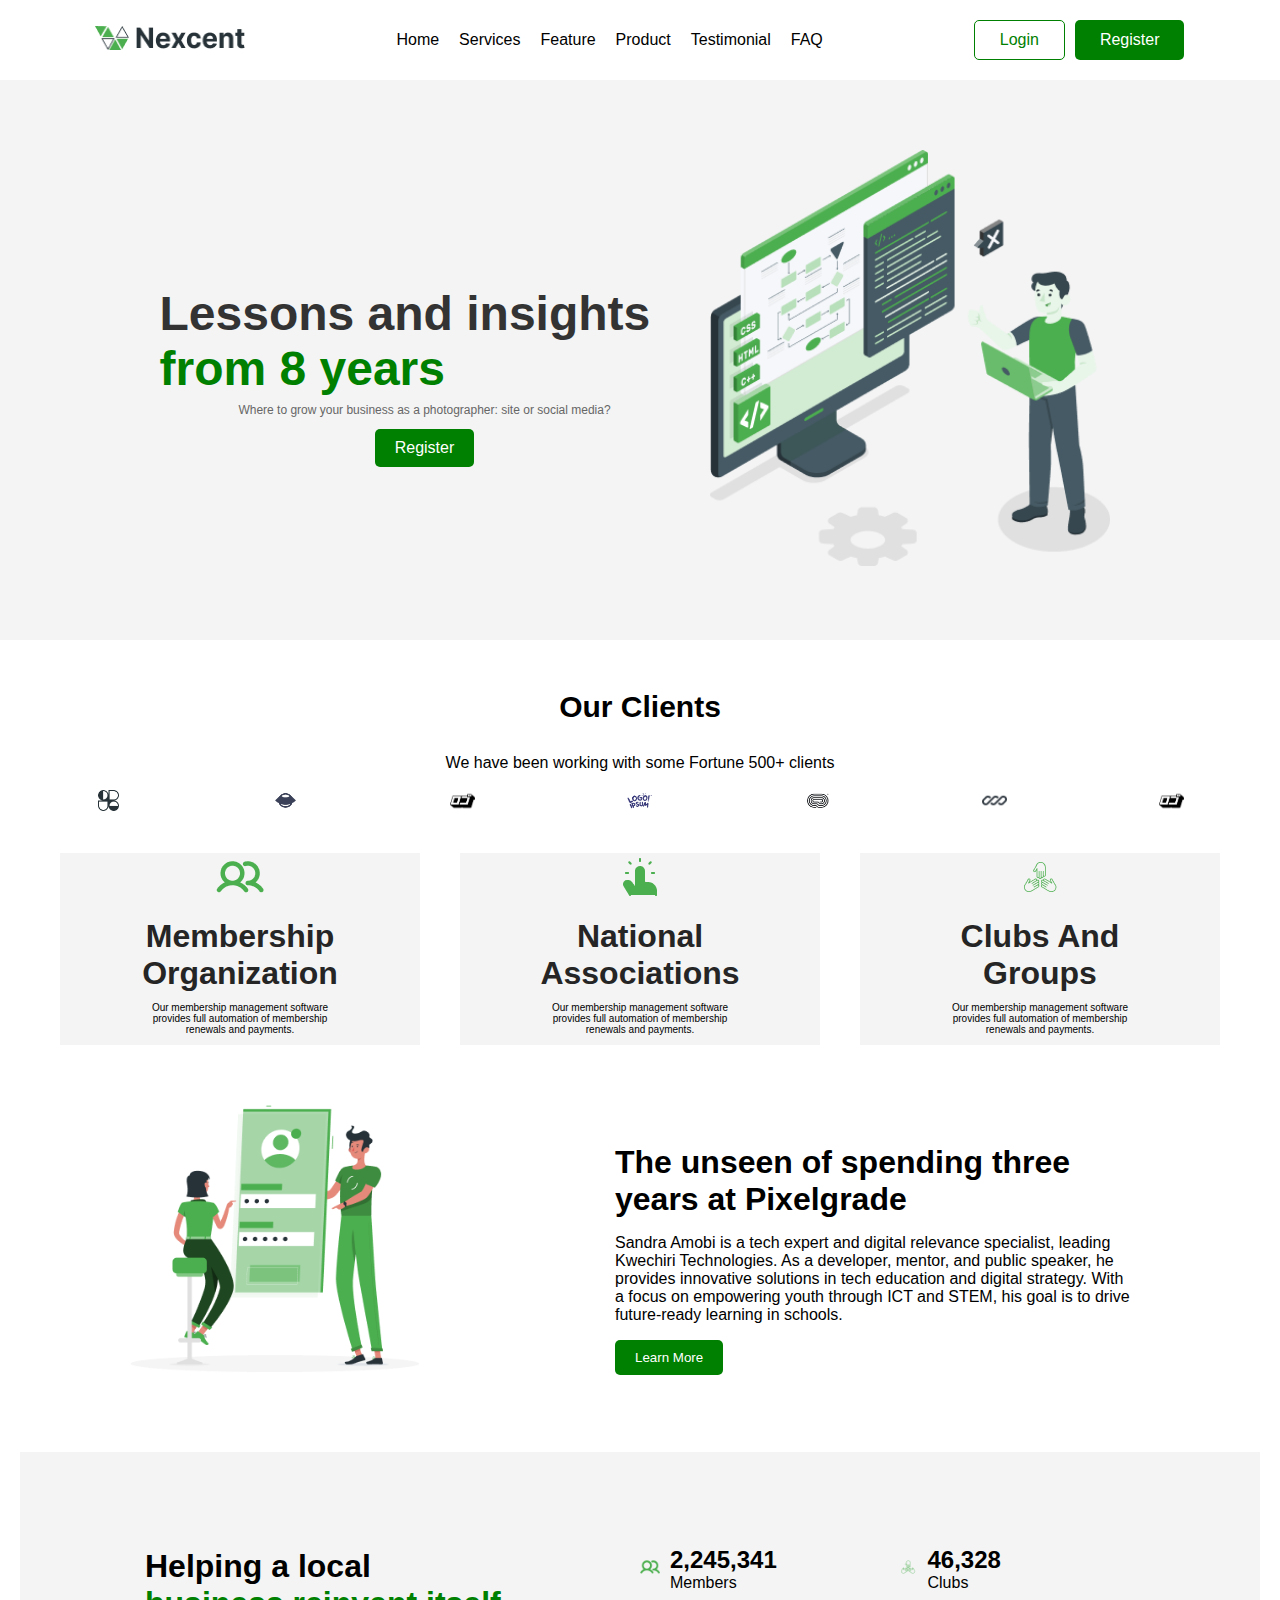
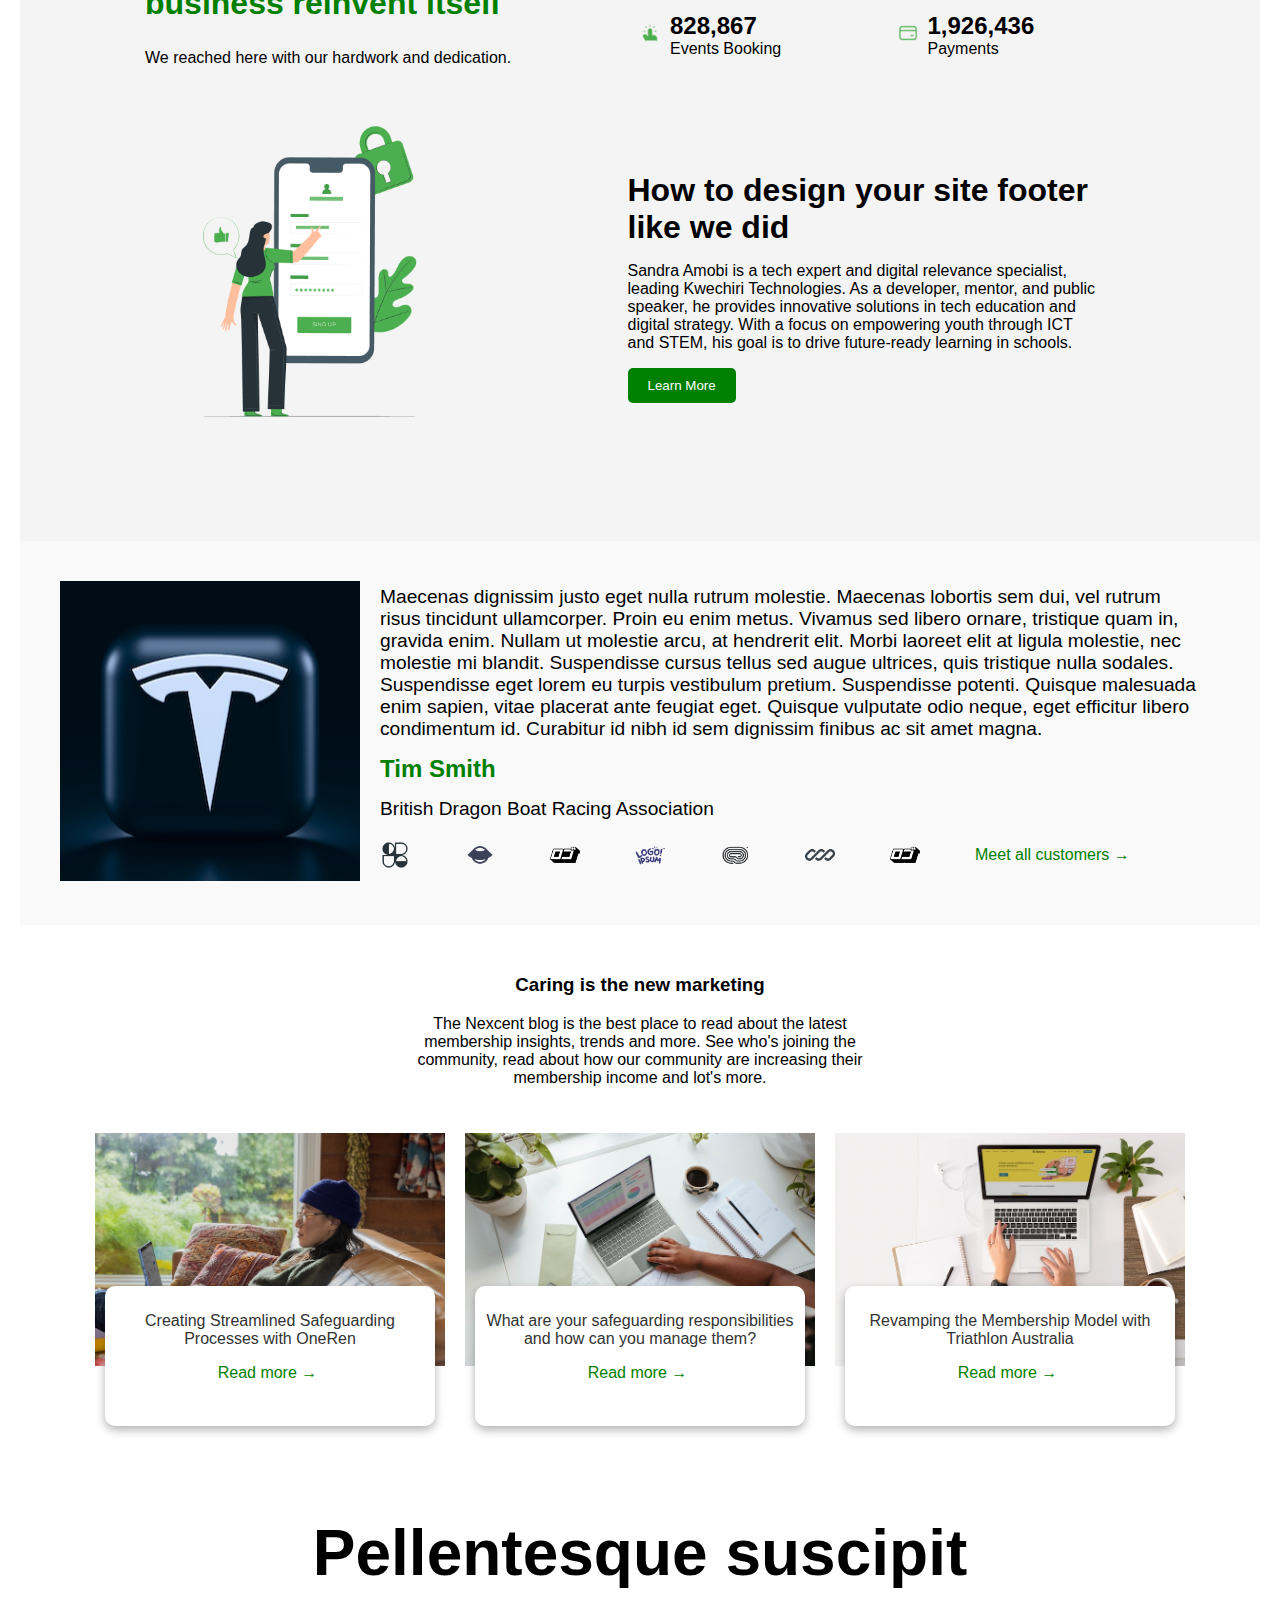
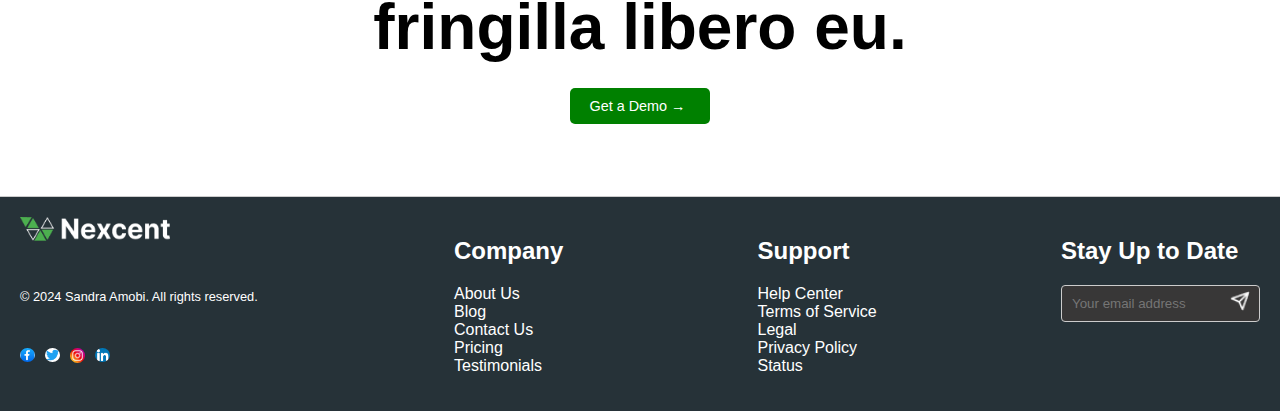
==== index.html @ e703885f "Add files via upload" ====
<!DOCTYPE html>
<html lang="en">
  <head>
    <meta charset="UTF-8" />
    <meta name="viewport" content="width=device-width, initial-scale=1.0" />
    <title>Sandra Amobi Axia Africa Project</title>
    <link rel="stylesheet" href="styles.css" />
  </head>
  <body>
    <!-- Header Section-->
    <header class="header">
      <div class="logo">
        <img src="nexcent-logo.png" alt="" />
      </div>
      <nav class="nav-menu">
        <a href="#home">Home</a>
        <a href="#services">Services</a>
        <a href="#feature">Feature</a>
        <a href="#product">Product</a>
        <a href="#testimonial">Testimonial</a>
        <a href="#faq">FAQ</a>
      </nav>
      <div class="auth-buttons">
        <button class="login">Login</button>
        <button class="register">Register</button>
      </div>
      <div class="hamburger" onclick="toggleMenu()">
        &#9776;
        <!-- This is the hamburger icon -->
      </div>
    </header>

    <!-- Content Section -->
    <section class="content-section">
      <div class="text-content">
        <h1>Lessons and insights <span class="hero">from 8 years</span></h1>
        <p>
          Where to grow your business as a photographer: site or social media?
        </p>
        <button class="register">Register</button>
      </div>

      <div class="image-content">
        <img src="Illustrationhero.png" alt="" />
      </div>
    </section>

    <section class="content-section1">
      <div class="clients">
        <h3>Our Clients</h3>
        <p>We have been working with some Fortune 500+ clients</p>
      </div>
      <div class="clients-logo">
        <img src="Logo-1.png" alt="Icon 1" />
        <img src="Logo-2.png" alt="Icon 2" />
        <img src="Logo-3.png" alt="Icon 3" />
        <img src="Logo-4.png" alt="Icon 4" />
        <img src="Logo-5.png" alt="Icon 5" />
        <img src="Logo-6.png" alt="Icon 6" />
        <img src="Logo-7.png" alt="Icon 6" />
      </div>

      <section class="content-section1">
        <div class="top-row">
          <div class="card">
            <i class="icon"><img src="Icon-memebers.png" alt=""></i>
            <div class="child">
              <h3>Membership Organization</h3>
              <p>
                Our membership management software provides full automation of
                membership renewals and payments.
              </p>
            </div>
          </div>
          <div class="card">
            <i class="icon"><img src="Icon-event-bookings.png" alt=""></i>
            <div class="child">
              <h3>National Associations</h3>
              <p>
                Our membership management software provides full automation of
                membership renewals and payments.
              </p>
            </div>
          </div>
          <div class="card">
            <i class="icon"><img src="Icon-clubs.png" alt=""></i>
            <div class="child">
              <h3>Clubs And Groups</h3>
              <p>
                Our membership management software provides full automation of
                membership renewals and payments.
              </p>
            </div>
          </div>
        </div>

        <div class="bottom-row">
          <div class="image-text">
            <img src="user.png" alt="Image" />
          </div>
          <div class="text-content">
            <div class="learn">
              <h3>The unseen of spending three years at Pixelgrade</h3>
              <p>
                Sandra Amobi is a tech expert and digital relevance specialist,
                leading Kwechiri Technologies. As a developer, mentor, and
                public speaker, he provides innovative solutions in tech
                education and digital strategy. With a focus on empowering youth
                through ICT and STEM, his goal is to drive future-ready learning
                in schools.
              </p>
              <button>Learn More</button>
            </div>
          </div>
        </div>
      </section>

      <section class="container">
        <!-- Left section -->
        <div class="left-sections">
          <h2>
            Helping a local <br />
            <span class="hero">business reinvent itself</span>
          </h2>
          <p>We reached here with our hardwork and dedication.</p>
        </div>

        <!-- Right section -->
        <div class="right-sections">
          <div class="items">
            <div class="icons">
              <img src="Icon-memebers.png" alt="" />
            </div>
            <div class="text-contents">
              <h3>2,245,341</h3>
              <p>Members</p>
            </div>
          </div>
          <div class="items">
            <div class="icons">
              <img src="Icon-clubs.png" alt="" />
            </div>
            <div class="text-contents">
              <h3>46,328</h3>
              <p>Clubs</p>
            </div>
          </div>
          <div class="items">
            <div class="icons">
              <img src="Icon-event-bookings.png" alt="" />
            </div>
            <div class="text-contents">
              <h3>828,867</h3>
              <p>Events Booking</p>
            </div>
          </div>
          <div class="items">
            <div class="icons">
              <img src="Icon-payments.png" alt="" />
            </div>
            <div class="text-contents">
              <h3>1,926,436</h3>
              <p>Payments</p>
            </div>
          </div>
        </div>

        <div class="bottom-row">
          <div class="image-text">
            <img src="login-mobile.png" alt="Image" />
          </div>
          <div class="text-content">
            <div class="learn">
              <h3>How to design your site footer like we did</h3>
              <p>
                Sandra Amobi is a tech expert and digital relevance specialist,
                leading Kwechiri Technologies. As a developer, mentor, and
                public speaker, he provides innovative solutions in tech
                education and digital strategy. With a focus on empowering youth
                through ICT and STEM, his goal is to drive future-ready learning
                in schools.
              </p>
              <button>Learn More</button>
            </div>
          </div>
        </div>
      </section>

      <section class="customer-section">
        <div class="customer-image">
          <img src="customer.jpg" alt="Customer Image" />
        </div>
        <div class="customer-info">
          <p>
            Maecenas dignissim justo eget nulla rutrum molestie. Maecenas
            lobortis sem dui, vel rutrum risus tincidunt ullamcorper. Proin eu
            enim metus. Vivamus sed libero ornare, tristique quam in, gravida
            enim. Nullam ut molestie arcu, at hendrerit elit. Morbi laoreet elit
            at ligula molestie, nec molestie mi blandit. Suspendisse cursus
            tellus sed augue ultrices, quis tristique nulla sodales. Suspendisse
            eget lorem eu turpis vestibulum pretium. Suspendisse potenti.
            Quisque malesuada enim sapien, vitae placerat ante feugiat eget.
            Quisque vulputate odio neque, eget efficitur libero condimentum id.
            Curabitur id nibh id sem dignissim finibus ac sit amet magna.
          </p>
          <h2>Tim Smith</h2>
          <p>British Dragon Boat Racing Association</p>
          <div class="icon-container">
            <img src="Logo-1.png" alt="Icon 1" />
            <img src="Logo-2.png" alt="Icon 2" />
            <img src="Logo-3.png" alt="Icon 3" />
            <img src="Logo-4.png" alt="Icon 4" />
            <img src="Logo-5.png" alt="Icon 5" />
            <img src="Logo-6.png" alt="Icon 6" />
            <img src="Logo-7.png" alt="Icon 6" />
            <a href="#">Meet all customers</a>
          </div>
        </div>
      </section>

      <div class="containers">
        <!-- First Div -->
        <div class="text-block">
          <h3>Caring is the new marketing</h3>
          <p>
            The Nexcent blog is the best place to read about the latest
            membership insights, trends and more. See who's joining the
            community, read about how our community are increasing their
            membership income and lot's more.​
          </p>
        </div>

        <div class="image-container">
          <!-- Second Div -->
          <div class="image-blocks">
            <!-- First Image Div -->
            <div class="image-item">
              <img src="1.jpg" alt="Image 1" />
              <div class="image-overlay">
                <p>Creating Streamlined Safeguarding Processes with OneRen</p>
                <a href="#">Read more</a>
              </div>
            </div>

            <!-- Second Image Div -->
            <div class="image-item">
              <img src="2.jpg" alt="Image 2" />
              <div class="image-overlay">
                <p>
                  What are your safeguarding responsibilities and how can you
                  manage them?
                </p>
                <a href="#">Read more</a>
              </div>
            </div>

            <!-- Third Image Div -->
            <div class="image-item">
              <img src="3.jpg" alt="Image 3" />
              <div class="image-overlay">
                <p>Revamping the Membership Model with Triathlon Australia</p>
                <a href="#">Read more</a>
              </div>
            </div>
          </div>
        </div>
      </div>

      <div class="containers">
        <div class="text-down">
          <h2>Pellentesque suscipit fringilla libero eu.</h2>
          <a href="#">Get a Demo</a>
        </div>
      </div>
    </section>

    <footer class="footer">
      <!-- Logo Section -->
      <div class="footer-logo">
        <a href="https://www.yourcompanywebsite.com" target="_blank">
          <img src="nexcent-logo-white.png" alt="Company Logo" class="logo" />
        </a>
        <p>&copy; 2024 Sandra Amobi. All rights reserved.</p>
        <div class="social-icons">
          <a href="https://www.facebook.com" target="_blank">
            <img src="facebook.jpg" alt="Facebook" />
          </a>
          <a href="https://www.twitter.com" target="_blank">
            <img src="twitter-icon.png" alt="Twitter" />
          </a>
          <a href="https://www.instagram.com" target="_blank">
            <img src="instagram.jpg" alt="Instagram" />
          </a>
          <a href="https://www.linkedin.com" target="_blank">
            <img src="linkedln-icon.png" alt="LinkedIn" />
          </a>
        </div>
      </div>

      <!-- Links and Support Section -->
      <div class="footer-content">
        <div class="footer-links">
          <h2>Company</h2>
          <ul>
            <li><a href="#">About Us</a></li>
            <li><a href="#">Blog</a></li>
            <li><a href="#">Contact Us</a></li>
            <li><a href="#">Pricing</a></li>
            <li><a href="#">Testimonials</a></li>
          </ul>
        </div>

        <div class="footer-support">
          <h2>Support</h2>
          <ul>
            <li><a href="#">Help Center</a></li>
            <li><a href="#">Terms of Service</a></li>
            <li><a href="#">Legal</a></li>
            <li><a href="#">Privacy Policy</a></li>
            <li><a href="#">Status</a></li>
          </ul>
        </div>

        <div class="footer-subscribe">
          <h2>Stay Up to Date</h2>
          <div class="input-container">
            <input type="email" placeholder="Your email address" />
            <div class="telegram-icon">
              <img src="telegram-icon.png" alt="Send" />
            </div>
          </div>
        </div>
      </div>
    </footer>

    <script src="index.js"></script>
  </body>
</html>
---- styles.css ----
body,
html {
  font-family: Arial, Helvetica, sans-serif;
  margin: 0;
  padding: 0;
  box-sizing: border-box;
  overflow-x: hidden;
}

/*Heading Styles */
.header {
  display: flex;
  justify-content: space-around;
  align-items: center;
  padding: 20px;
  flex-wrap: wrap;
}

.header .logo img {
  width: 150px;
  height: auto;
}

.header nav {
  display: flex;
  gap: 20px;
  flex-wrap: wrap;
}

.header nav a {
  color: black;
  text-decoration: none;
  font-size: 16px;
}

.header .auth-buttons {
  display: flex;
  gap: 10px;
  flex-wrap: wrap;
}

.header .auth-buttons button {
  padding: 10px 25px;
  font-size: 16px;
  border: none;
  cursor: pointer;
}

.header .auth-buttons .login {
  background-color: transparent;
  color: green;
  border: 1px solid green;
  border-radius: 5px;
}

.header .auth-buttons .register {
  background-color: green;
  color: white;
  border: none;
  border-radius: 5px;
}

/* Section Styles */
.content-section {
  display: flex;
  flex-wrap: wrap;
  justify-content: center;
  align-items: center;
  padding: 70px;
  background-color: #f4f4f4;
  max-width: 100%;
}

.content-section .text-content {
  padding: 20px;
  text-align: center;
}

.clients h3 {
  font-size: 30px;
}

.clients {
  text-align: center;
}

.clients-logo img {
  width: 25px;
  height: auto;
}

.clients-logo {
  display: flex;
  justify-content: space-around;
  align-items: center;
  width: 100%;
}

.content-section .text-content h1 {
  font-size: 3rem;
  color: #333;
  text-align: start;
}

.hero {
  color: green;
}

.content-section .text-content p {
  font-size: 12px;
  color: #666;
  margin-top: -25px;
}

.content-section .text-content .register {
  padding: 10px 20px;
  font-size: 16px;
  background-color: green;
  color: white;
  border: none;
  cursor: pointer;
  border-radius: 5px;
}

.content-section .image-content {
  text-align: center;
}

.content-section .image-content img {
  width: 100%;
  height: auto;
  padding-right: 40px;
  max-width: 400px;
}

/* Section 2 */
.content-section1 {
  margin: 0 auto;
  display: flex;
  flex-direction: column;
  align-items: center;
  padding: 20px;
}

.top-row {
  display: flex;
  justify-content: space-between;
  width: 100%;
  flex-wrap: wrap;
  max-width: 1200px;
}

.card {
  text-align: center;
  margin: 20px;
  width: calc(33.333% - 40px);
  background-color: #f4f4f4;
  font-size: 10px;
}

.child {
  text-align: center;
  padding: 0 80px;
}

.learn {
  padding: 0 20px;
}

.learn h3 {
  font-size: 2rem;
  margin-bottom: 10px;
}

.card .child h3 {
  font-size: 2rem;
  color: #252525;
  margin: 0;
}

.card .icon {
  font-size: 30px;
  display: block;
  margin-bottom: 10px;
}

.bottom-row {
  display: flex;
  justify-content: space-around;
  align-items: center;
  margin-top: 40px;
  padding-bottom: 50px;
  flex-wrap: wrap;
}

.image-text img {
  width: 100%;
  max-width: 300px;
  height: auto;
}

.text-content {
  width: calc(50% - 40px);
  text-align: left;
}

button {
  padding: 10px 20px;
  background-color: green;
  color: white;
  border: none;
  cursor: pointer;
  border-radius: 5px;
}

@media (max-width: 768px) {
  .top-row,
  .bottom-row {
    flex-direction: column;
    align-items: center;
  }

  .card,
  .text-content,
  .image-text {
    width: 100%; 
    margin: 5px 0;
  }

  .text-content {
    text-align: left;
    padding: 0;
  }
}

.container {
  display: flex;
  flex-wrap: wrap;
  justify-content: center;
  align-items: center;
  padding: 70px;
  background-color: #f4f4f4;
  max-width: 100%;
}

.left-sections {
  width: 45%;
}

.left-sections h2 {
  font-size: 2rem;
}

.right-sections {
  display: grid;
  grid-template-columns: 1fr 1fr;
  gap: 20px;
  width: 45%;
}

.items {
  display: flex;
  align-items: center; 
}

.icons {
  margin-right: 10px; 
}

.icons img {
  height: 20px;
}

.text-contents h3 {
  margin: 0;
  font-size: 1.5rem;
}

.text-contents p {
  margin: 0;
}

/* General container to hold both text and images */
.containers {
  display: flex;
  flex-direction: column;
  align-items: center;
  padding: 20px;
  width: calc(100% - 40px); 
}

/* First div styling */
.text-block {
  text-align: center;
  max-width: 500px;
  padding: 10px 20px;
  margin-bottom: 20px;
}

/* Container for the images */
.image-container {
  width: 100%;
  max-width: 1200px; 
  margin-bottom: 60px;
}

/* Image blocks will be displayed horizontally */
.image-blocks {
  display: flex;
  justify-content: center;
  gap: 20px;
  flex-wrap: wrap; 
}

/* Each image item */
.image-item {
  position: relative;
  width: 100%;
  max-width: 350px; 
}

.image-item img {
  width: 100%;
  height: auto;
  display: block;
}

/* Overlay text on the image */
.image-overlay {
  position: absolute;
  bottom: 0;
  left: 10px;
  right: 10px;
  color: #333;
  background-color: white;
  padding: 10px;
  text-align: center;
  height: 120px;
  margin-bottom: -60px; 
  box-shadow: 0 4px 10px rgba(0, 0, 0, 0.3);
  border-radius: 10px;
}

.image-overlay a::after {
  content: " →"; 
  margin-right: 5px; 
}

/* "Read more" link styling */
.image-overlay a {
  color: green;
  text-decoration: none;
}

.text-down {
  text-align: center;
  max-width: 800px;
  font-size: 1.2rem;
  margin: 20px;
  padding: 20px;
}

.text-down h2 {
  font-size: 4rem;
  margin: 10px;
  margin-bottom: 30px;
}

.text-down a {
  text-decoration: none;
  color: white;
  background-color: green;
  border-radius: 5px;
  padding: 10px 20px;
  font-size: 0.9rem;
  margin: 20px;
}

.text-down a::after {
  content: " →"; 
  margin-right: 5px; 
}

/* Customer Section Styles */
.customer-section {
  display: flex; 
  padding: 40px; 
  background-color: #f9f9f9; 
}

.customer-info {
  flex: 2; 
  display: flex;
  flex-direction: column; 
  justify-content: center; 
  padding-left: 20px; 
  padding: 0 20px;
}

.customer-info p {
  margin: 5px 0; 
  font-size: 1.2rem;
}

.customer-info h2 {
  margin: 10px 0; 
  color: green;
  font-size: 1.5rem;
}

.icon-container img {
  width: 30px;
  height: auto;
}

/* Icon Container */
.icon-container {
  display: flex; 
  justify-content: flex-start; 
  gap: 55px;
  margin: 15px 0; 
}

/* "Read more" link styling */
.icon-container a {
  color: green;
  text-decoration: none;
}

.icon-container a::after {
  content: " →"; 
  margin-right: 5px; 
}

/* Meet Customers Link */
.meet-customers {
  text-decoration: none; 
  color: green;
  font-weight: bold;
  display: flex;
  align-items: center;
  margin-top: 15px;
}

.arrow {
  margin-right: 5px; 
}


.customer-info .icon-container,
.customer-info .meet-customers {
  display: flex; 
  align-items: center; 
}

.customer-image {
  width: 300px; 
  height: 300px; 
  overflow: hidden; 
  position: relative; 
}

.customer-image img {
  position: absolute; 
  top: 50%; 
  left: 50%;
  width: auto; 
  height: auto; 
  min-width: 100%;
  min-height: 100%; 
  transform: translate(-50%, -50%);
}

/* Footer Styles */
.footer {
  display: flex; 
  justify-content: space-between; 
  padding: 20px;
  background-color: #263238;

  color: white;
  border-top: 1px solid #ccc; 
}

/* Footer Logo Section */
.footer-logo {
  display: flex;
  flex-direction: column;
  align-items: flex-start;
  justify-content: space-between;
  height: 150px;
  text-align: center;
  width: 35%;
}

.social-icons img {
  width: 15px;
  border-radius: 50%;
}

.logo {
  width: 150px;
}


.footer-logo p {
  margin: 10px 0;
  font-size: 0.8rem;
}


.social-icons {
  display: flex;
  justify-content: center; 
  gap: 10px; 
}


.footer-content {
  display: flex; 
  flex: 2; 
  justify-content: space-between;
}

.footer-links,
.footer-support {
  flex: 1; 
}

.footer-links ul,
.footer-support ul {
  list-style-type: none;
  padding: 0;
}

.footer-links a,
.footer-support a {
  text-decoration: none;
  color: white;
}

.footer-links a:hover,
.footer-support a:hover {
  text-decoration: underline;
}

.footer-subscribe {
  display: flex;
  flex-direction: column;
  color: white;
}

.input-container {
  position: relative;
  display: flex;
  align-items: center;
}

.input-container input {
  flex: 1;
  padding: 10px;
  border: 1px solid #ccc;
  border-radius: 4px;
  background-color: rgb(56, 55, 55);
  color: white;
}

.telegram-icon {
  position: absolute;
  right: 10px;
  top: 50%;
  transform: translateY(-50%);
}

.telegram-icon img {
  width: 20px;
  height: auto;
  cursor: pointer;
}


.hamburger {
  display: none;
  font-size: 24px;
  cursor: pointer;
}


@media (max-width: 768px) {
  .header nav {
    display: none;
    flex-direction: column;
    width: 100%;
  }

  .header nav.active {
    display: flex;
  }

  .hamburger {
    display: block;
  }
}

@media (max-width: 768px) {
  .container {
    flex-direction: column;
    padding: 20px;
  }

  .text-down h2 {
    font-size: 2rem;
  }

  .left-sections,
  .right-sections {
    width: 100%; 
  }

  .right-sections {
    display: grid;
    grid-template-columns: 1fr; 
  }

  .items {
    justify-content: center; 
    margin-bottom: 15px;
  }

  .text-block,
  .text-down {
    max-width: 100%;
    padding: 10px; 
  }

  .image-item {
    max-width: 100%; 
    margin-bottom: 20px; 
  }

  
  .customer-section {
    flex-direction: column; 
    padding: 20px;
  }

  .customer-image {
    width: 100%; 
    margin-bottom: 20px; 
    text-align: center;
    display: block; 
  }

  .customer-image img {
    max-width: 100%; 
    height: auto; 
  }

  .customer-info {
    padding-left: 0; 
    padding: 0; 
  }

  .customer-info h2 {
    font-size: 1.3rem; 
  }

  .customer-info p {
    font-size: 1rem;
  }

  .icon-container {
    display: flex;
    flex-wrap: wrap; 
    justify-content: center;
    margin-top: 10px;
  }

  .icon-container img {
    margin: 5px; 
    width: 40px; 
    height: auto; 
  }

  .icon-container a {
    margin-top: 10px;
    text-align: center;
    display: block;
  }

  .footer {
    flex-direction: column;
    align-items: center;
  }

  .footer-content {
    flex-direction: column;
    align-items: center;
  }

  .footer-logo {
    text-align: center;
    flex-direction: column;
  }

  .footer-links,
  .footer-support,
  .footer-subscribe {
    margin-bottom: 20px;
  }

  .content-section .text-content h1 {
    font-size: 2rem;
    color: #333;
    text-align: start;
  }

  .content-section {
    display: flex;
    flex-wrap: wrap;
    justify-content: center;
    align-items: center;
    padding: 15px;
    background-color: #f4f4f4;
    max-width: 100%;
  }

  .header .auth-buttons button {
    padding: 5px 15px;
    font-size: 10px;
    border: none;
    cursor: pointer;
  }
}
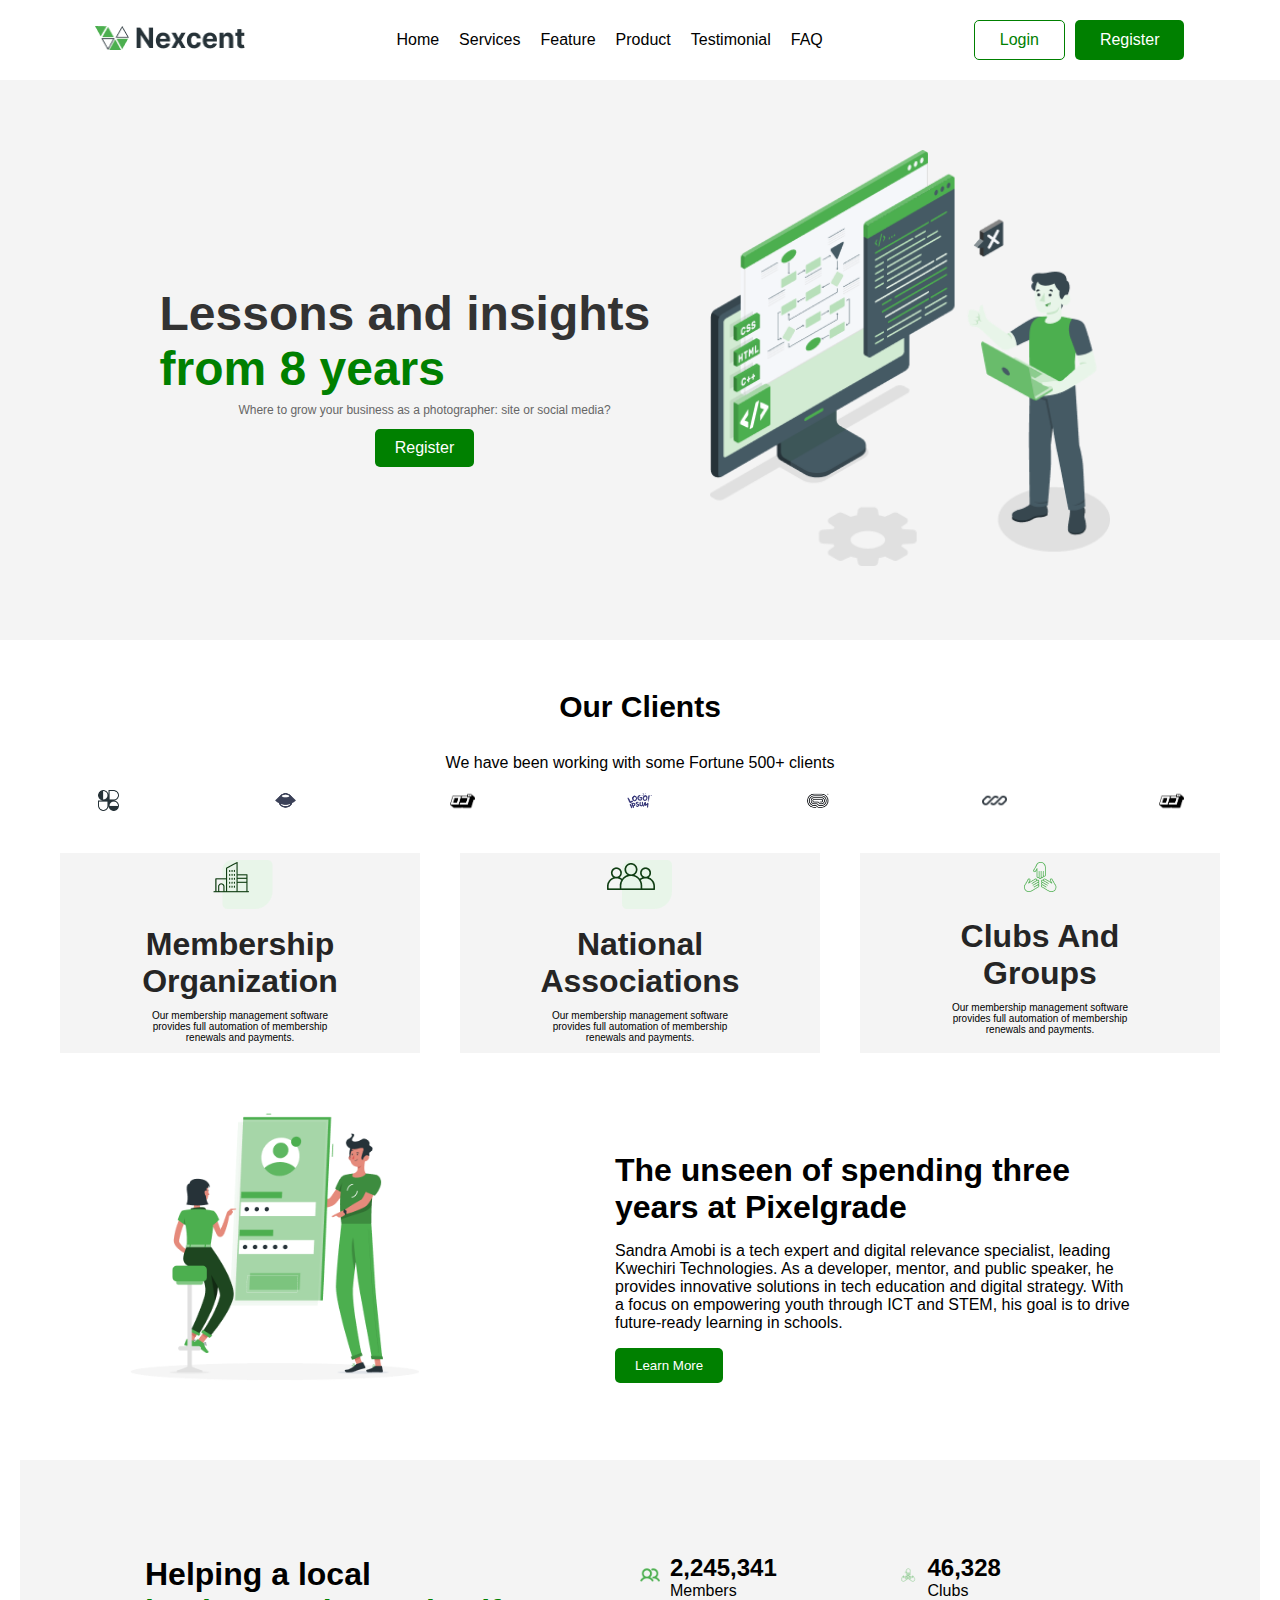
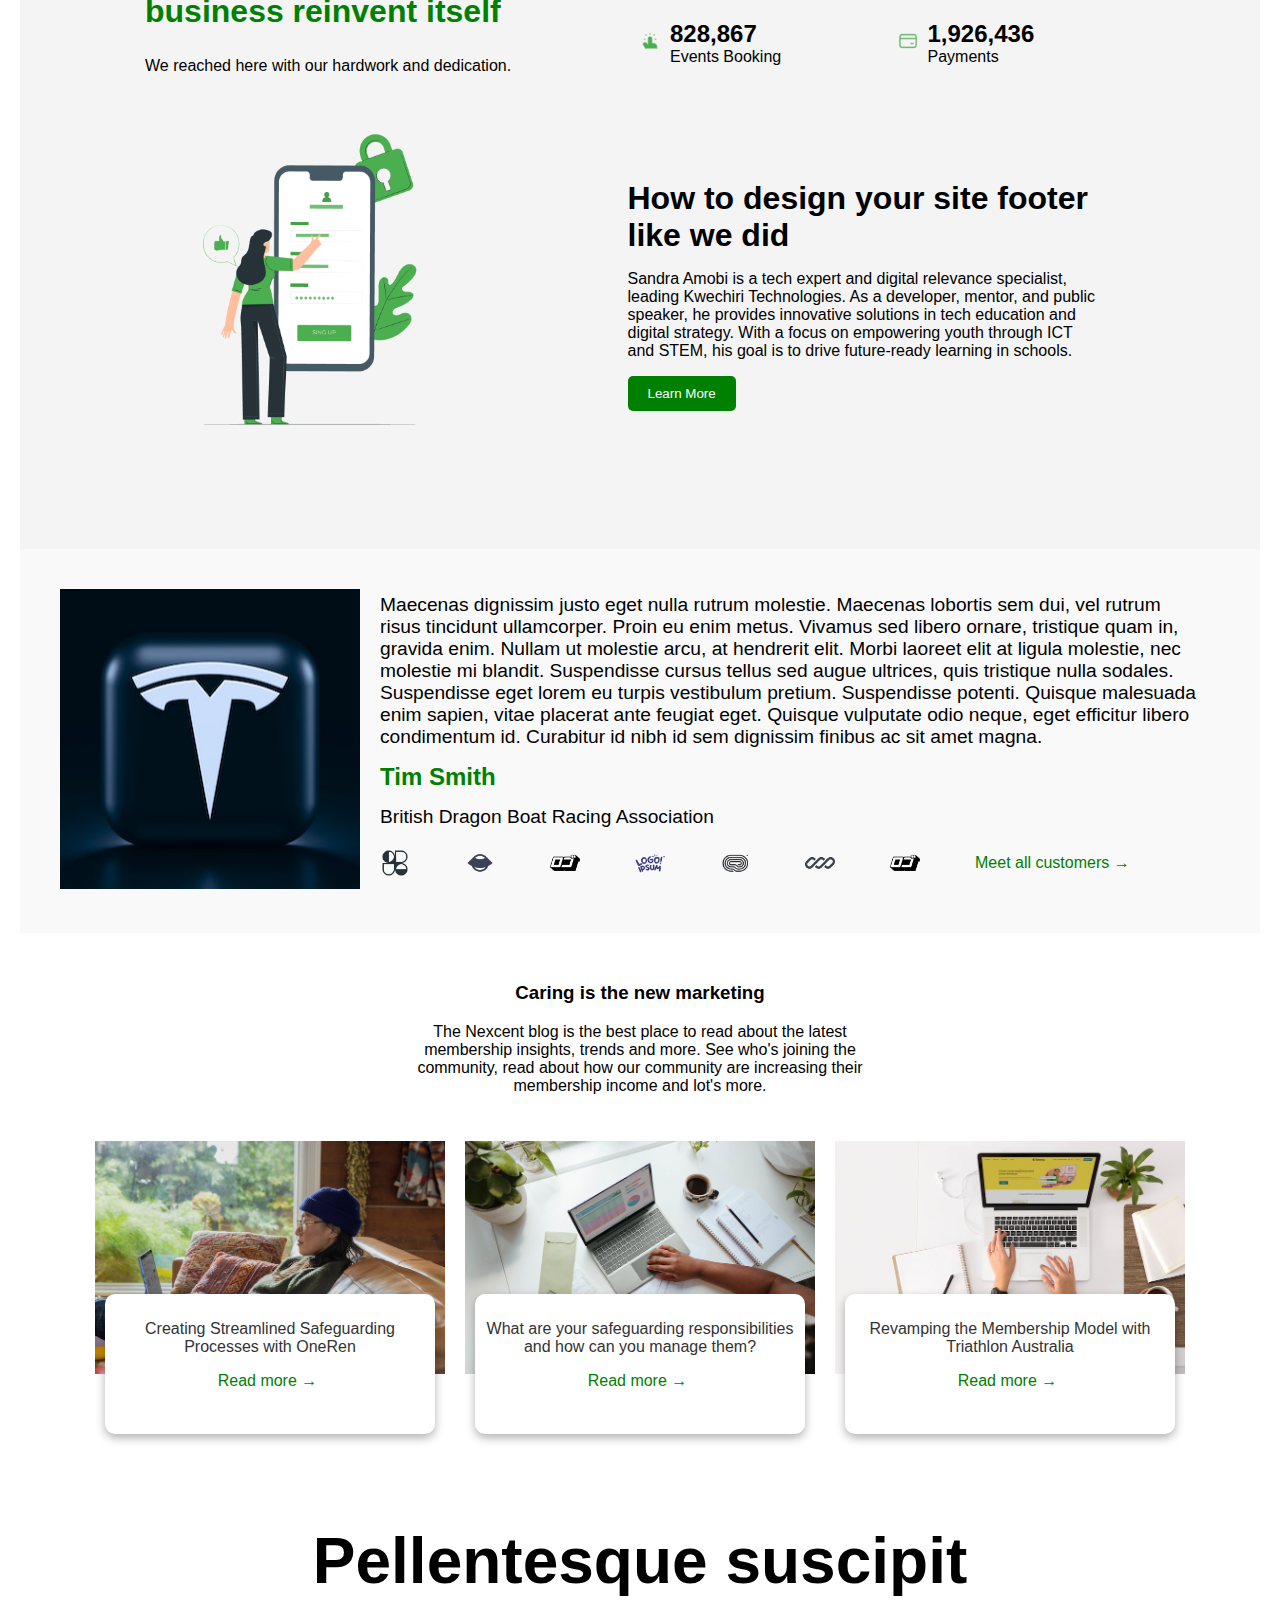
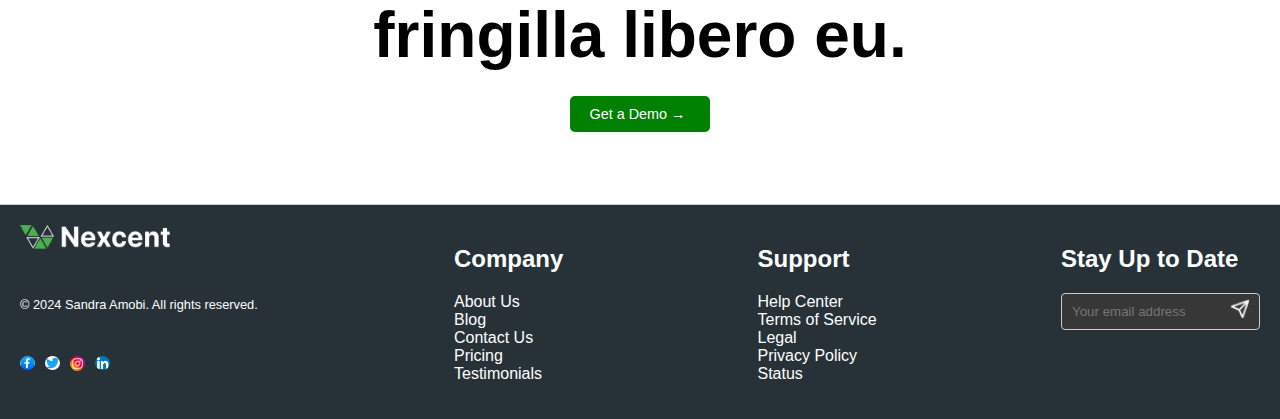
==== commit 0c94f9e2: "Update index.html" ====
--- a/index.html
+++ b/index.html
@@ -63,7 +63,7 @@
       <section class="content-section1">
         <div class="top-row">
           <div class="card">
-            <i class="icon"><img src="Icon-memebers.png" alt=""></i>
+            <i class="icon"><img src="Icon1.png" alt=""></i>
             <div class="child">
               <h3>Membership Organization</h3>
               <p>
@@ -73,7 +73,7 @@
             </div>
           </div>
           <div class="card">
-            <i class="icon"><img src="Icon-event-bookings.png" alt=""></i>
+            <i class="icon"><img src="Icon2.png" alt=""></i>
             <div class="child">
               <h3>National Associations</h3>
               <p>
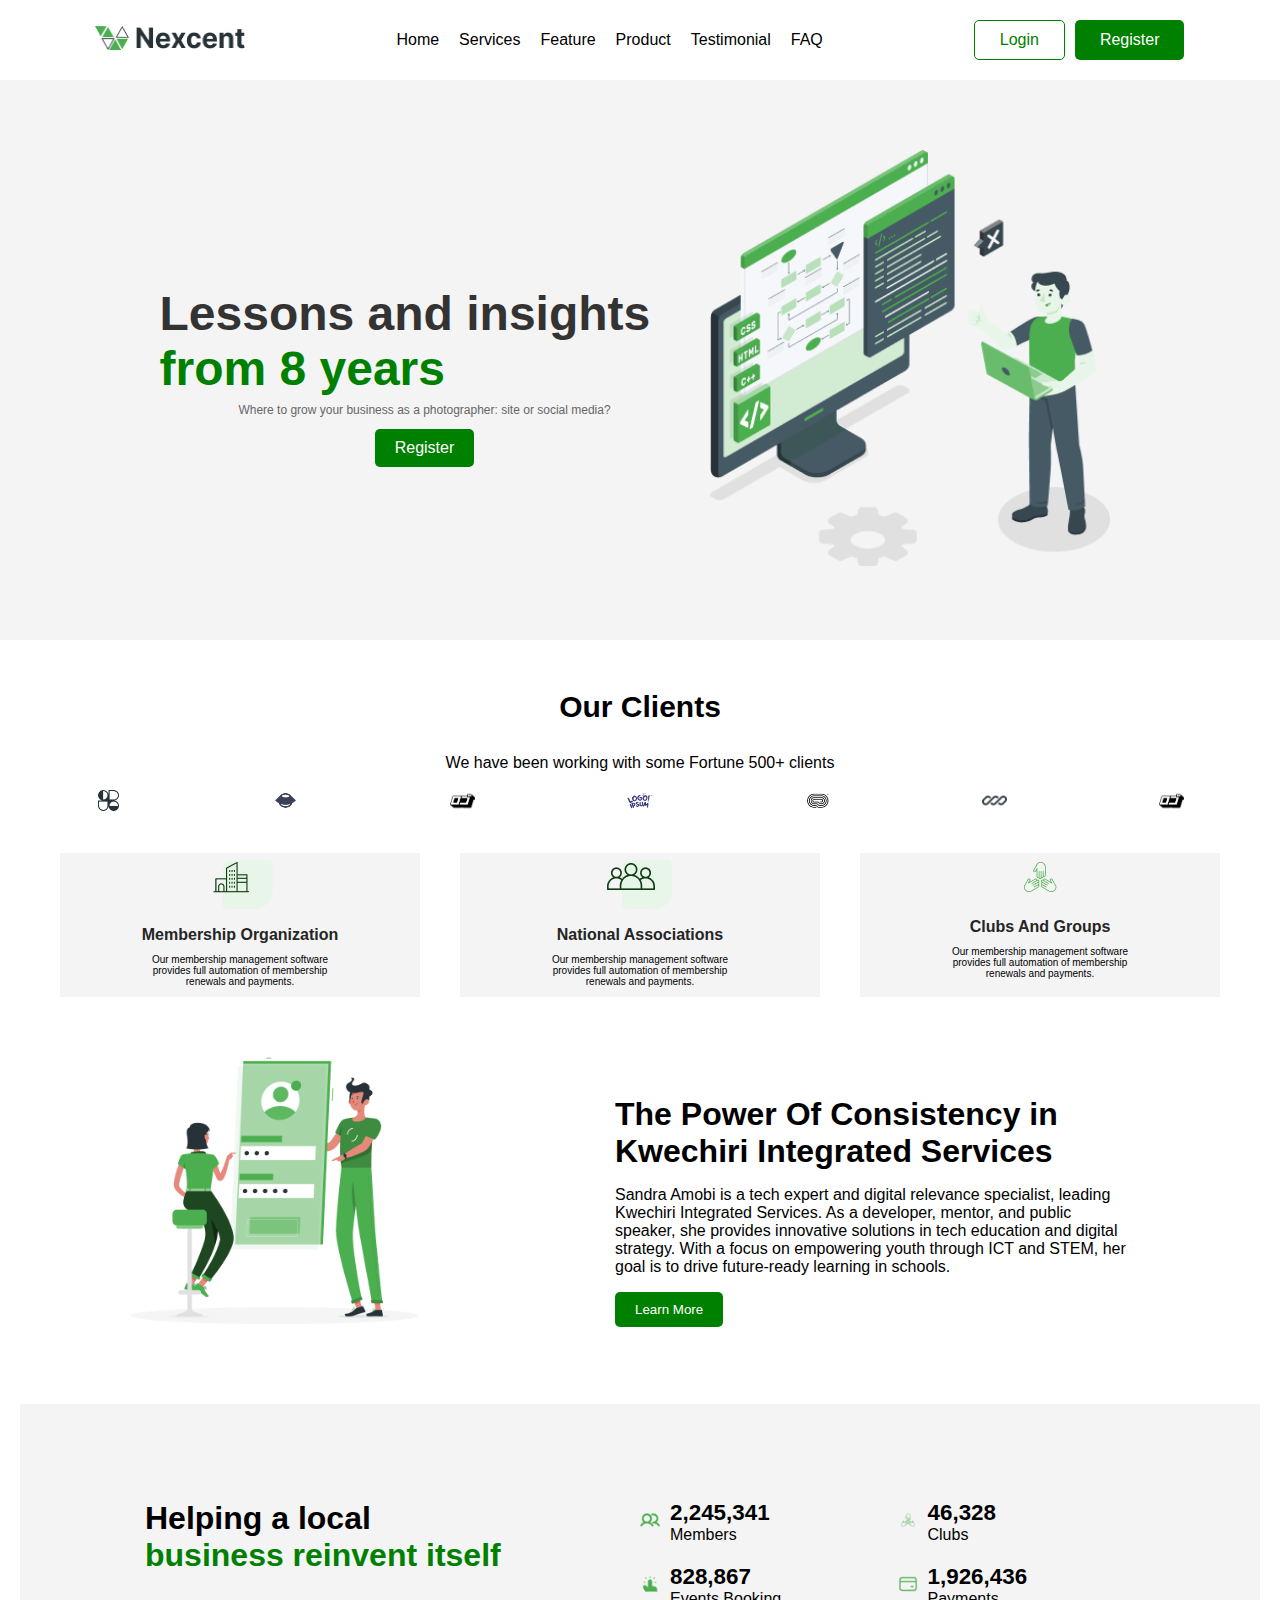
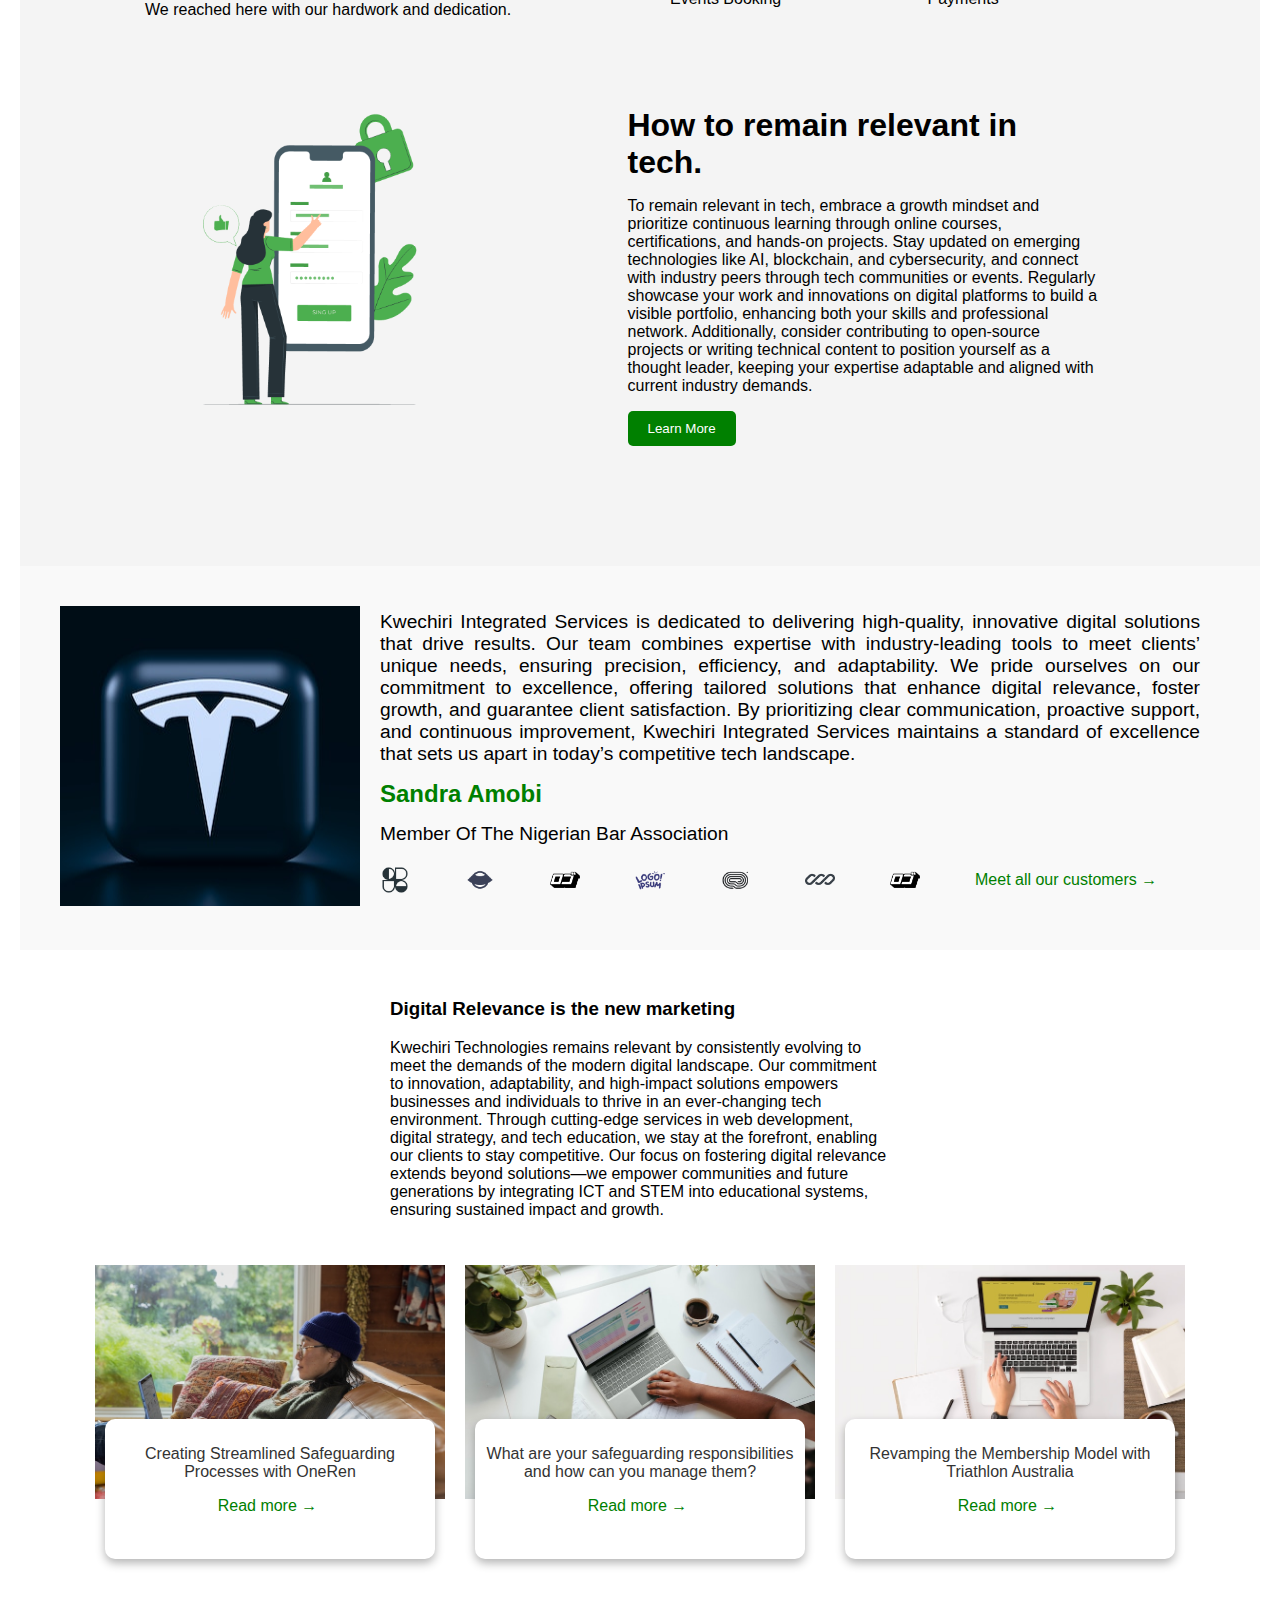
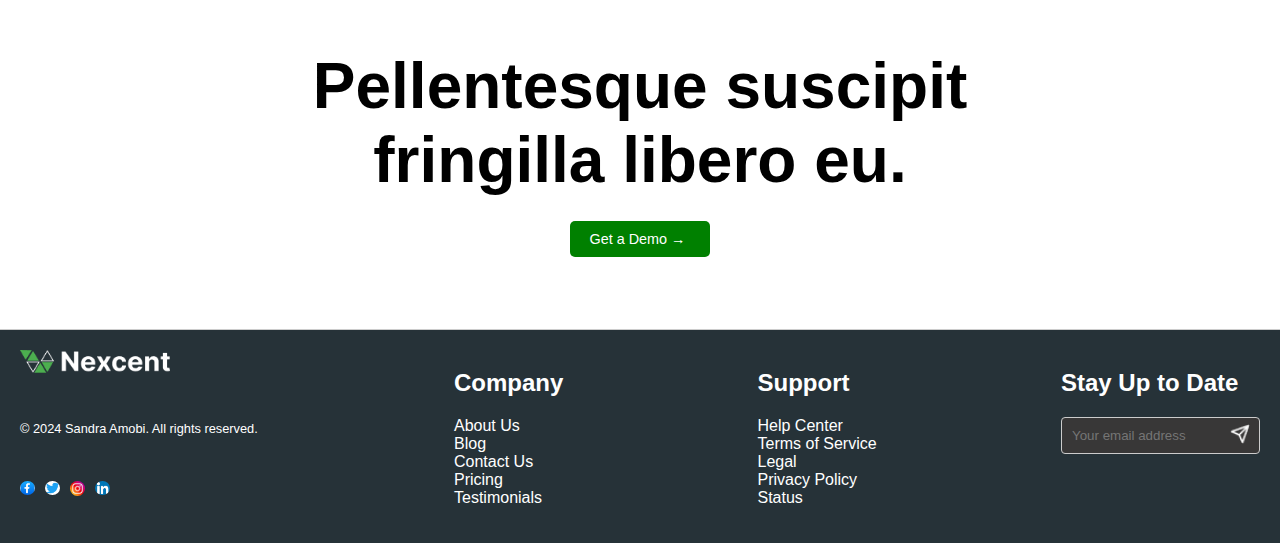
==== commit d06629af: "Update index.html" ====
--- a/index.html
+++ b/index.html
@@ -63,7 +63,7 @@
       <section class="content-section1">
         <div class="top-row">
           <div class="card">
-            <i class="icon"><img src="Icon1.png" alt=""></i>
+            <i class="icon"><img src="Icon1.png" alt="" /></i>
             <div class="child">
               <h3>Membership Organization</h3>
               <p>
@@ -73,7 +73,7 @@
             </div>
           </div>
           <div class="card">
-            <i class="icon"><img src="Icon2.png" alt=""></i>
+            <i class="icon"><img src="Icon2.png" alt="" /></i>
             <div class="child">
               <h3>National Associations</h3>
               <p>
@@ -83,7 +83,7 @@
             </div>
           </div>
           <div class="card">
-            <i class="icon"><img src="Icon-clubs.png" alt=""></i>
+            <i class="icon"><img src="Icon-clubs.png" alt="" /></i>
             <div class="child">
               <h3>Clubs And Groups</h3>
               <p>
@@ -100,13 +100,13 @@
           </div>
           <div class="text-content">
             <div class="learn">
-              <h3>The unseen of spending three years at Pixelgrade</h3>
+              <h3>The Power Of Consistency in Kwechiri Integrated Services</h3>
               <p>
                 Sandra Amobi is a tech expert and digital relevance specialist,
-                leading Kwechiri Technologies. As a developer, mentor, and
-                public speaker, he provides innovative solutions in tech
+                leading Kwechiri Integrated Services. As a developer, mentor,
+                and public speaker, she provides innovative solutions in tech
                 education and digital strategy. With a focus on empowering youth
-                through ICT and STEM, his goal is to drive future-ready learning
+                through ICT and STEM, her goal is to drive future-ready learning
                 in schools.
               </p>
               <button>Learn More</button>
@@ -171,14 +171,19 @@
           </div>
           <div class="text-content">
             <div class="learn">
-              <h3>How to design your site footer like we did</h3>
-              <p>
-                Sandra Amobi is a tech expert and digital relevance specialist,
-                leading Kwechiri Technologies. As a developer, mentor, and
-                public speaker, he provides innovative solutions in tech
-                education and digital strategy. With a focus on empowering youth
-                through ICT and STEM, his goal is to drive future-ready learning
-                in schools.
+              <h3>How to remain relevant in tech.</h3>
+              <p>
+                To remain relevant in tech, embrace a growth mindset and
+                prioritize continuous learning through online courses,
+                certifications, and hands-on projects. Stay updated on emerging
+                technologies like AI, blockchain, and cybersecurity, and connect
+                with industry peers through tech communities or events.
+                Regularly showcase your work and innovations on digital
+                platforms to build a visible portfolio, enhancing both your
+                skills and professional network. Additionally, consider
+                contributing to open-source projects or writing technical
+                content to position yourself as a thought leader, keeping your
+                expertise adaptable and aligned with current industry demands.
               </p>
               <button>Learn More</button>
             </div>
@@ -192,19 +197,19 @@
         </div>
         <div class="customer-info">
           <p>
-            Maecenas dignissim justo eget nulla rutrum molestie. Maecenas
-            lobortis sem dui, vel rutrum risus tincidunt ullamcorper. Proin eu
-            enim metus. Vivamus sed libero ornare, tristique quam in, gravida
-            enim. Nullam ut molestie arcu, at hendrerit elit. Morbi laoreet elit
-            at ligula molestie, nec molestie mi blandit. Suspendisse cursus
-            tellus sed augue ultrices, quis tristique nulla sodales. Suspendisse
-            eget lorem eu turpis vestibulum pretium. Suspendisse potenti.
-            Quisque malesuada enim sapien, vitae placerat ante feugiat eget.
-            Quisque vulputate odio neque, eget efficitur libero condimentum id.
-            Curabitur id nibh id sem dignissim finibus ac sit amet magna.
+            Kwechiri Integrated Services is dedicated to delivering
+            high-quality, innovative digital solutions that drive results. Our
+            team combines expertise with industry-leading tools to meet clients’
+            unique needs, ensuring precision, efficiency, and adaptability. We
+            pride ourselves on our commitment to excellence, offering tailored
+            solutions that enhance digital relevance, foster growth, and
+            guarantee client satisfaction. By prioritizing clear communication,
+            proactive support, and continuous improvement, Kwechiri Integrated
+            Services maintains a standard of excellence that sets us apart in
+            today’s competitive tech landscape.
           </p>
-          <h2>Tim Smith</h2>
-          <p>British Dragon Boat Racing Association</p>
+          <h2>Sandra Amobi</h2>
+          <p>Member Of The Nigerian Bar Association</p>
           <div class="icon-container">
             <img src="Logo-1.png" alt="Icon 1" />
             <img src="Logo-2.png" alt="Icon 2" />
@@ -213,7 +218,7 @@
             <img src="Logo-5.png" alt="Icon 5" />
             <img src="Logo-6.png" alt="Icon 6" />
             <img src="Logo-7.png" alt="Icon 6" />
-            <a href="#">Meet all customers</a>
+            <a href="#">Meet all our customers</a>
           </div>
         </div>
       </section>
@@ -221,12 +226,18 @@
       <div class="containers">
         <!-- First Div -->
         <div class="text-block">
-          <h3>Caring is the new marketing</h3>
+          <h3>Digital Relevance is the new marketing</h3>
           <p>
-            The Nexcent blog is the best place to read about the latest
-            membership insights, trends and more. See who's joining the
-            community, read about how our community are increasing their
-            membership income and lot's more.​
+            Kwechiri Technologies remains relevant by consistently evolving to
+            meet the demands of the modern digital landscape. Our commitment to
+            innovation, adaptability, and high-impact solutions empowers
+            businesses and individuals to thrive in an ever-changing tech
+            environment. Through cutting-edge services in web development,
+            digital strategy, and tech education, we stay at the forefront,
+            enabling our clients to stay competitive. Our focus on fostering
+            digital relevance extends beyond solutions—we empower communities
+            and future generations by integrating ICT and STEM into educational
+            systems, ensuring sustained impact and growth.​
           </p>
         </div>
 
--- a/styles.css
+++ b/styles.css
@@ -158,6 +158,12 @@
   font-size: 10px;
 }
 
+.card .child h3 {
+  font-size: 1rem;
+  color: #252525;
+  margin: 0;
+}
+
 .child {
   text-align: center;
   padding: 0 80px;
@@ -170,12 +176,6 @@
 .learn h3 {
   font-size: 2rem;
   margin-bottom: 10px;
-}
-
-.card .child h3 {
-  font-size: 2rem;
-  color: #252525;
-  margin: 0;
 }
 
 .card .icon {
@@ -244,6 +244,7 @@
 }
 
 .left-sections {
+
   width: 45%;
 }
 
@@ -273,7 +274,7 @@
 
 .text-contents h3 {
   margin: 0;
-  font-size: 1.5rem;
+  font-size: 1.4rem;
 }
 
 .text-contents p {
@@ -291,7 +292,7 @@
 
 /* First div styling */
 .text-block {
-  text-align: center;
+  text-align: left;
   max-width: 500px;
   padding: 10px 20px;
   margin-bottom: 20px;
@@ -400,6 +401,7 @@
 .customer-info p {
   margin: 5px 0; 
   font-size: 1.2rem;
+  text-align: justify;
 }
 
 .customer-info h2 {
@@ -586,7 +588,7 @@
 }
 
 
-@media (max-width: 768px) {
+@media (max-width: 786px) {
   .header nav {
     display: none;
     flex-direction: column;
@@ -600,12 +602,37 @@
   .hamburger {
     display: block;
   }
-}
-
-@media (max-width: 768px) {
+
   .container {
     flex-direction: column;
-    padding: 20px;
+    padding: 0 40px;
+  }
+
+  .learn h3 {
+    font-size: 1.5rem;
+    margin-bottom: 10px;
+  }
+
+  .left-sections h2 {
+    font-size: 1.5rem;
+  }
+
+  .card .child h3 {
+    font-size: 1.5rem;
+    color: #252525;
+    margin: 0;
+  }
+
+  .image-blocks {
+    flex-direction: column;
+    justify-content: center;
+    gap: 70px;
+    flex-wrap: wrap; 
+  }
+
+  .child {
+    text-align: center;
+    padding: 0 40px;
   }
 
   .text-down h2 {
@@ -712,7 +739,7 @@
   .content-section .text-content h1 {
     font-size: 2rem;
     color: #333;
-    text-align: start;
+    text-align: left;
   }
 
   .content-section {
@@ -732,3 +759,108 @@
     cursor: pointer;
   }
 }
+
+@media (max-width: 480px) {
+  .container,
+  .customer-section {
+    flex-direction: column;
+    padding: 10px;
+  }
+
+  .left-sections,
+  .right-sections {
+    width: 100%;
+  }
+
+  .learn h3 {
+    font-size: 1.3rem;
+    margin-bottom: 10px;
+  }
+
+  .left-sections h2 {
+    font-size: 1.3rem;
+  }
+
+  .card .child h3 {
+    font-size: 1rem;
+    color: #252525;
+    margin: 0;
+  }
+
+  .child {
+    text-align: center;
+    padding: 0 40px;
+  }
+
+  .right-sections {
+    display: grid;
+    grid-template-columns: 1fr;
+  }
+
+  .text-block,
+  .text-down {
+    max-width: 100%;
+    padding: 10px;
+  }
+
+  .customer-image {
+    width: 100%;
+    margin-bottom: 20px;
+    text-align: center;
+    display: block;
+  }
+
+  .customer-info h2 {
+    font-size: 1.5rem;
+  }
+
+  .customer-info p {
+    font-size: 1rem;
+  }
+
+  .footer {
+    flex-direction: column;
+    align-items: center;
+  }
+
+  .footer-content {
+    flex-direction: column;
+    align-items: center;
+  }
+
+  .footer-links,
+  .footer-support,
+  .footer-subscribe {
+    margin-bottom: 20px;
+  }
+}
+
+@media (max-width: 320px) {
+  .header .logo img {
+    width: 120px;
+  }
+
+  .header nav a {
+    font-size: 14px;
+  }
+
+  .content-section .text-content h1 {
+    font-size: 1.5rem;
+  }
+
+  .text-down h2 {
+    font-size: 1.8rem;
+  }
+
+  .icon-container img {
+    width: 30px;
+  }
+
+  .customer-info h2 {
+    font-size: 1.2rem;
+  }
+
+  .customer-info p {
+    font-size: 0.9rem;
+  }
+}
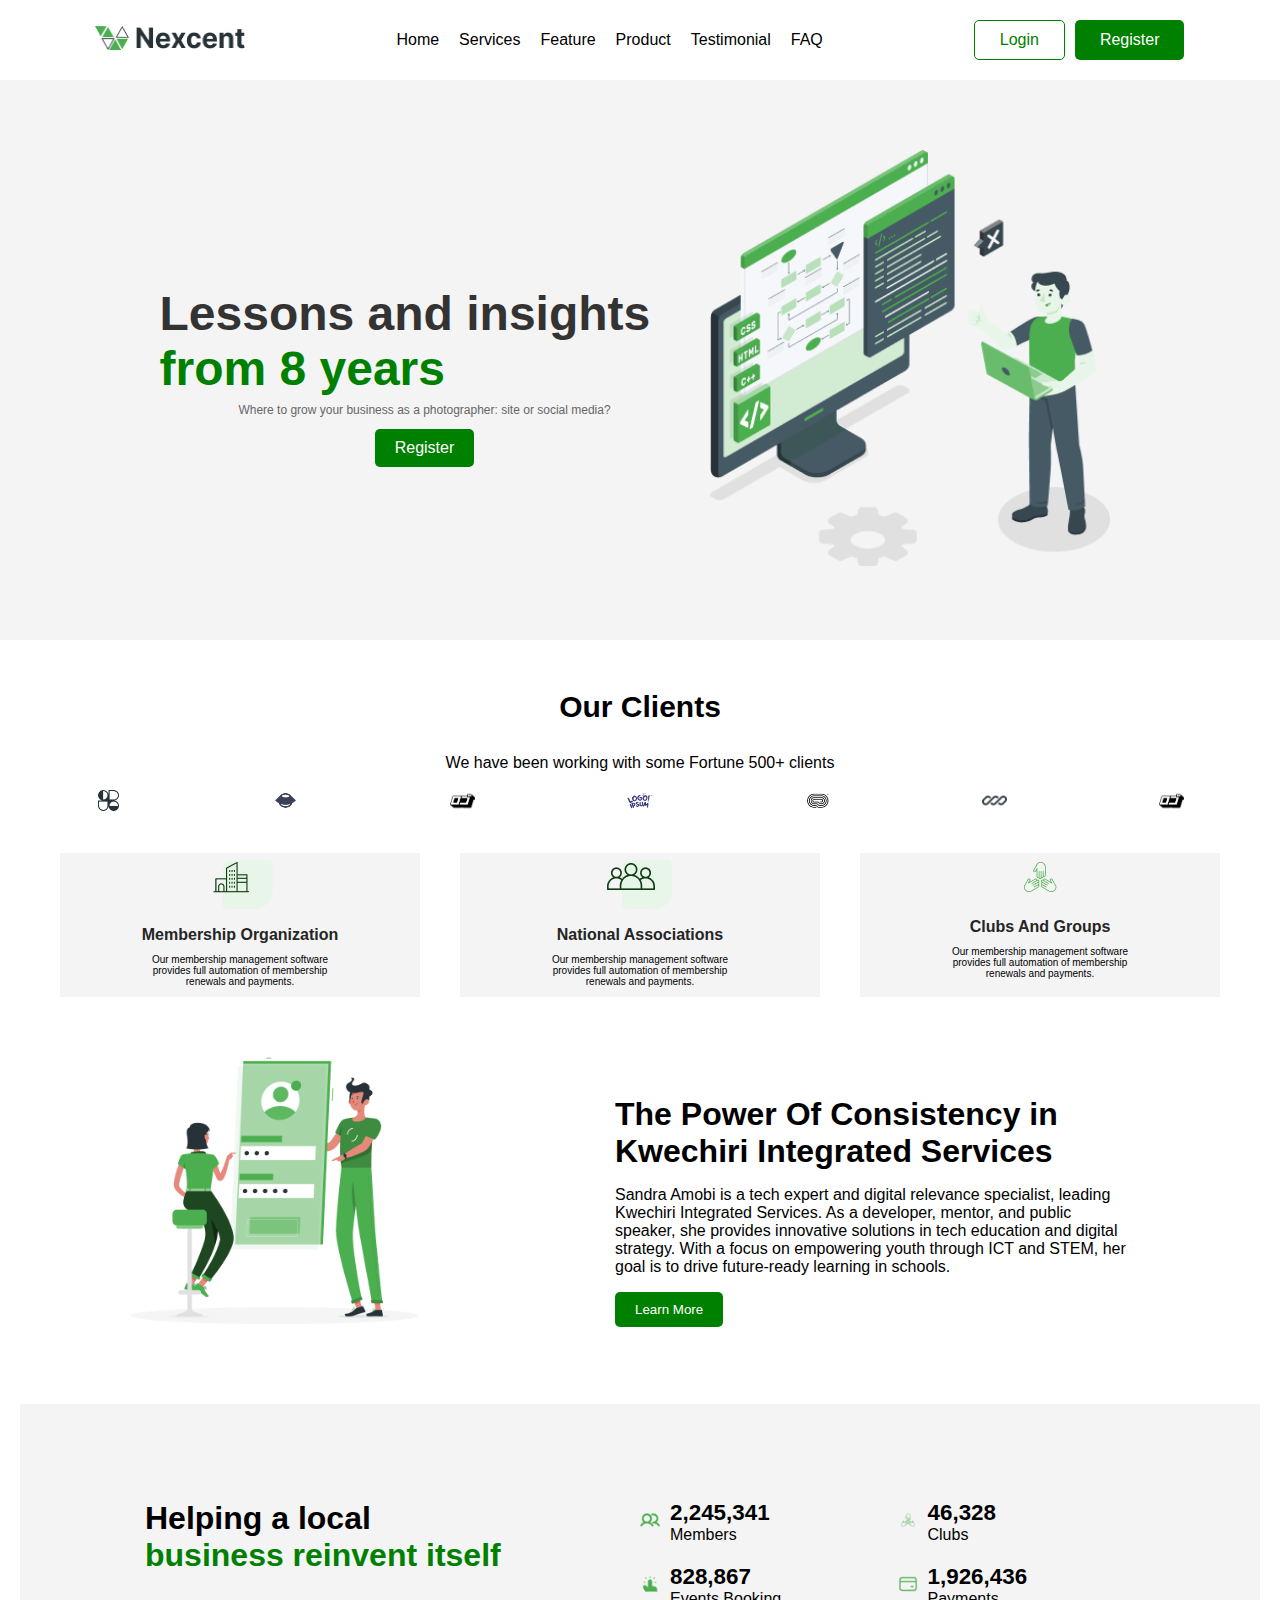
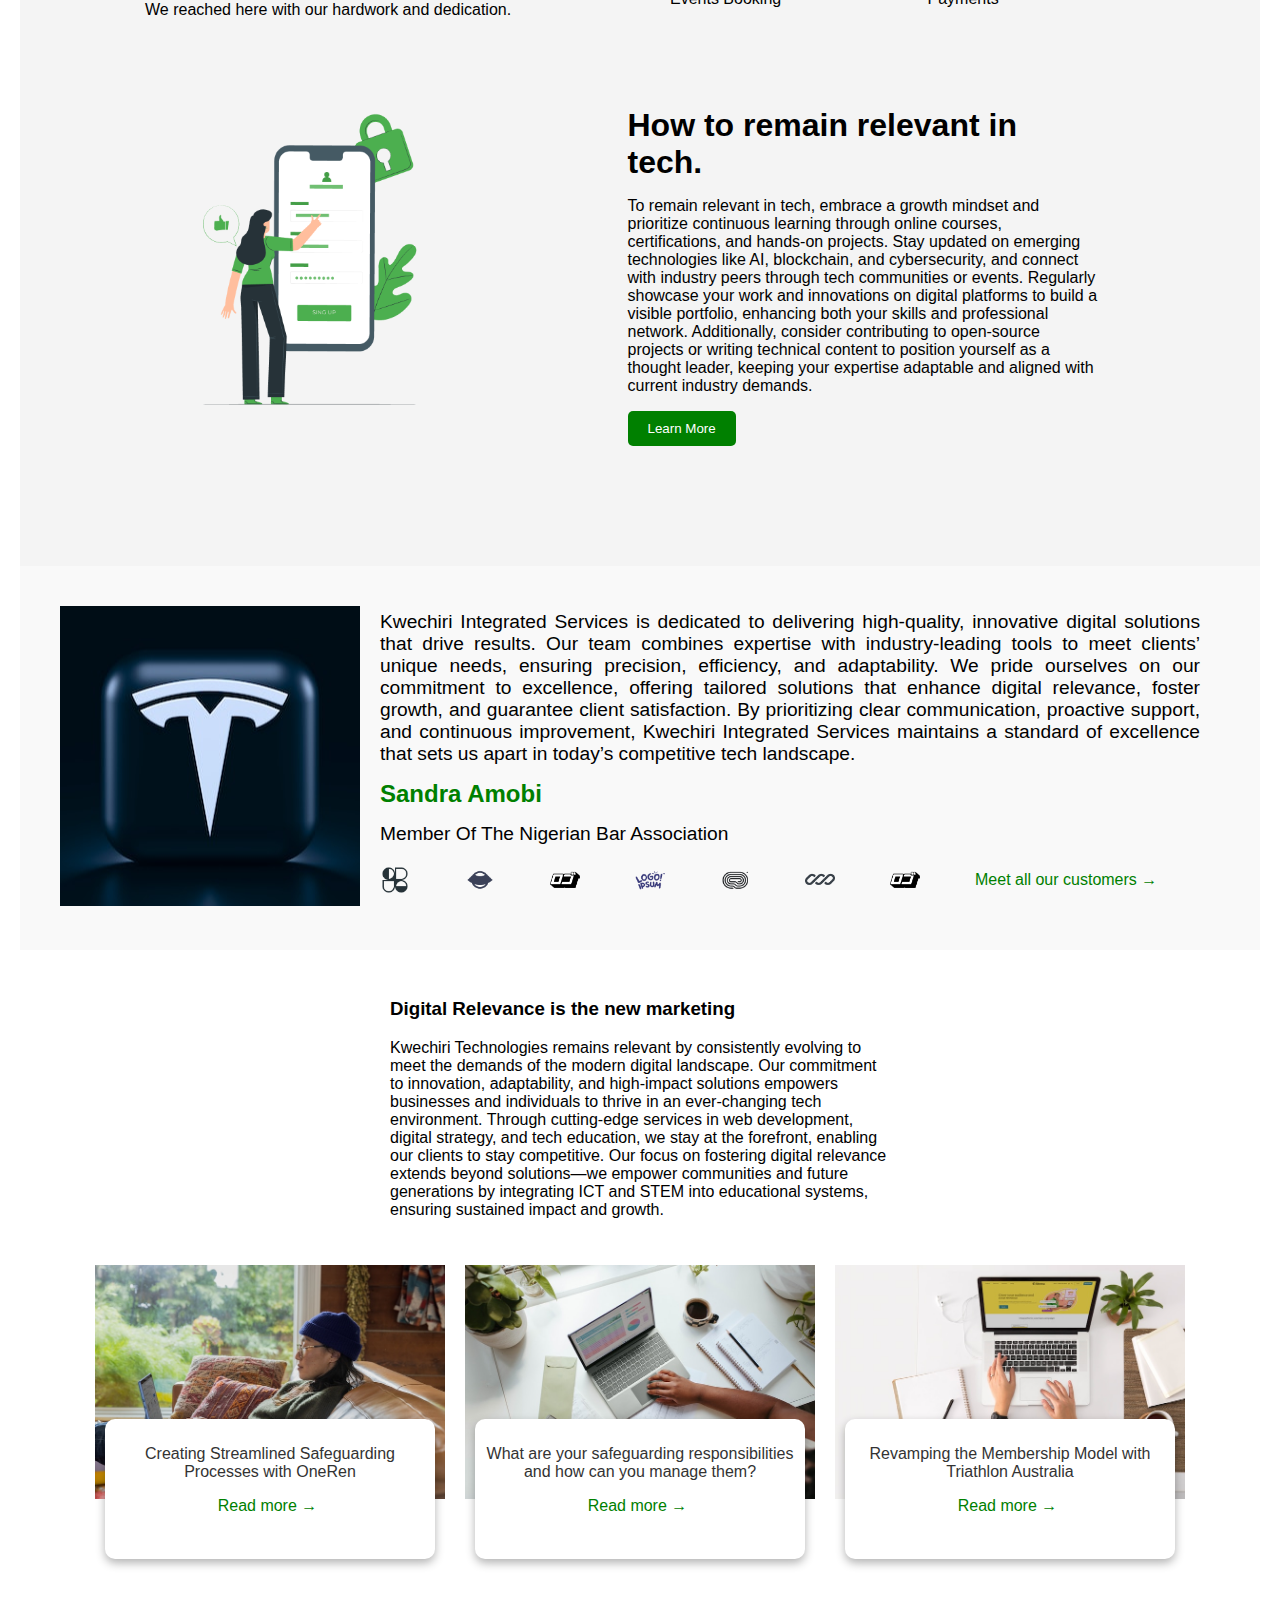
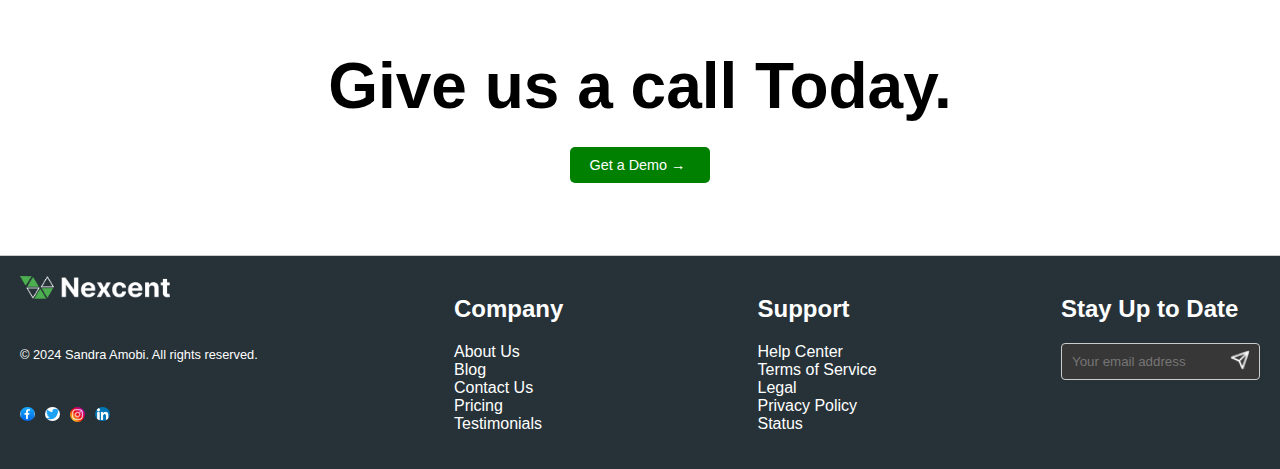
==== commit c7146135: "Update index.html" ====
--- a/index.html
+++ b/index.html
@@ -279,7 +279,7 @@
 
       <div class="containers">
         <div class="text-down">
-          <h2>Pellentesque suscipit fringilla libero eu.</h2>
+          <h2>Give us a call Today.</h2>
           <a href="#">Get a Demo</a>
         </div>
       </div>
@@ -288,21 +288,21 @@
     <footer class="footer">
       <!-- Logo Section -->
       <div class="footer-logo">
-        <a href="https://www.yourcompanywebsite.com" target="_blank">
+        <a href="https://www.github.com/sandrazenith" target="_blank">
           <img src="nexcent-logo-white.png" alt="Company Logo" class="logo" />
         </a>
         <p>&copy; 2024 Sandra Amobi. All rights reserved.</p>
         <div class="social-icons">
-          <a href="https://www.facebook.com" target="_blank">
+          <a href="https://www.facebook.com/profile.php?id=100024753504178&mibextid=ZbWKwL" target="_blank">
             <img src="facebook.jpg" alt="Facebook" />
           </a>
-          <a href="https://www.twitter.com" target="_blank">
+          <a href="https://www.x.com/Nneomablossom" target="_blank">
             <img src="twitter-icon.png" alt="Twitter" />
           </a>
-          <a href="https://www.instagram.com" target="_blank">
+          <a href="https://www.instagram.com/sandrablossom5" target="_blank">
             <img src="instagram.jpg" alt="Instagram" />
           </a>
-          <a href="https://www.linkedin.com" target="_blank">
+          <a href="https://www.linkedin.com/in/sandra-amobi-7465a7289?utm_source=share&utm_campaign=share_via&utm_content=profile&utm_medium=android_app" target="_blank">
             <img src="linkedln-icon.png" alt="LinkedIn" />
           </a>
         </div>
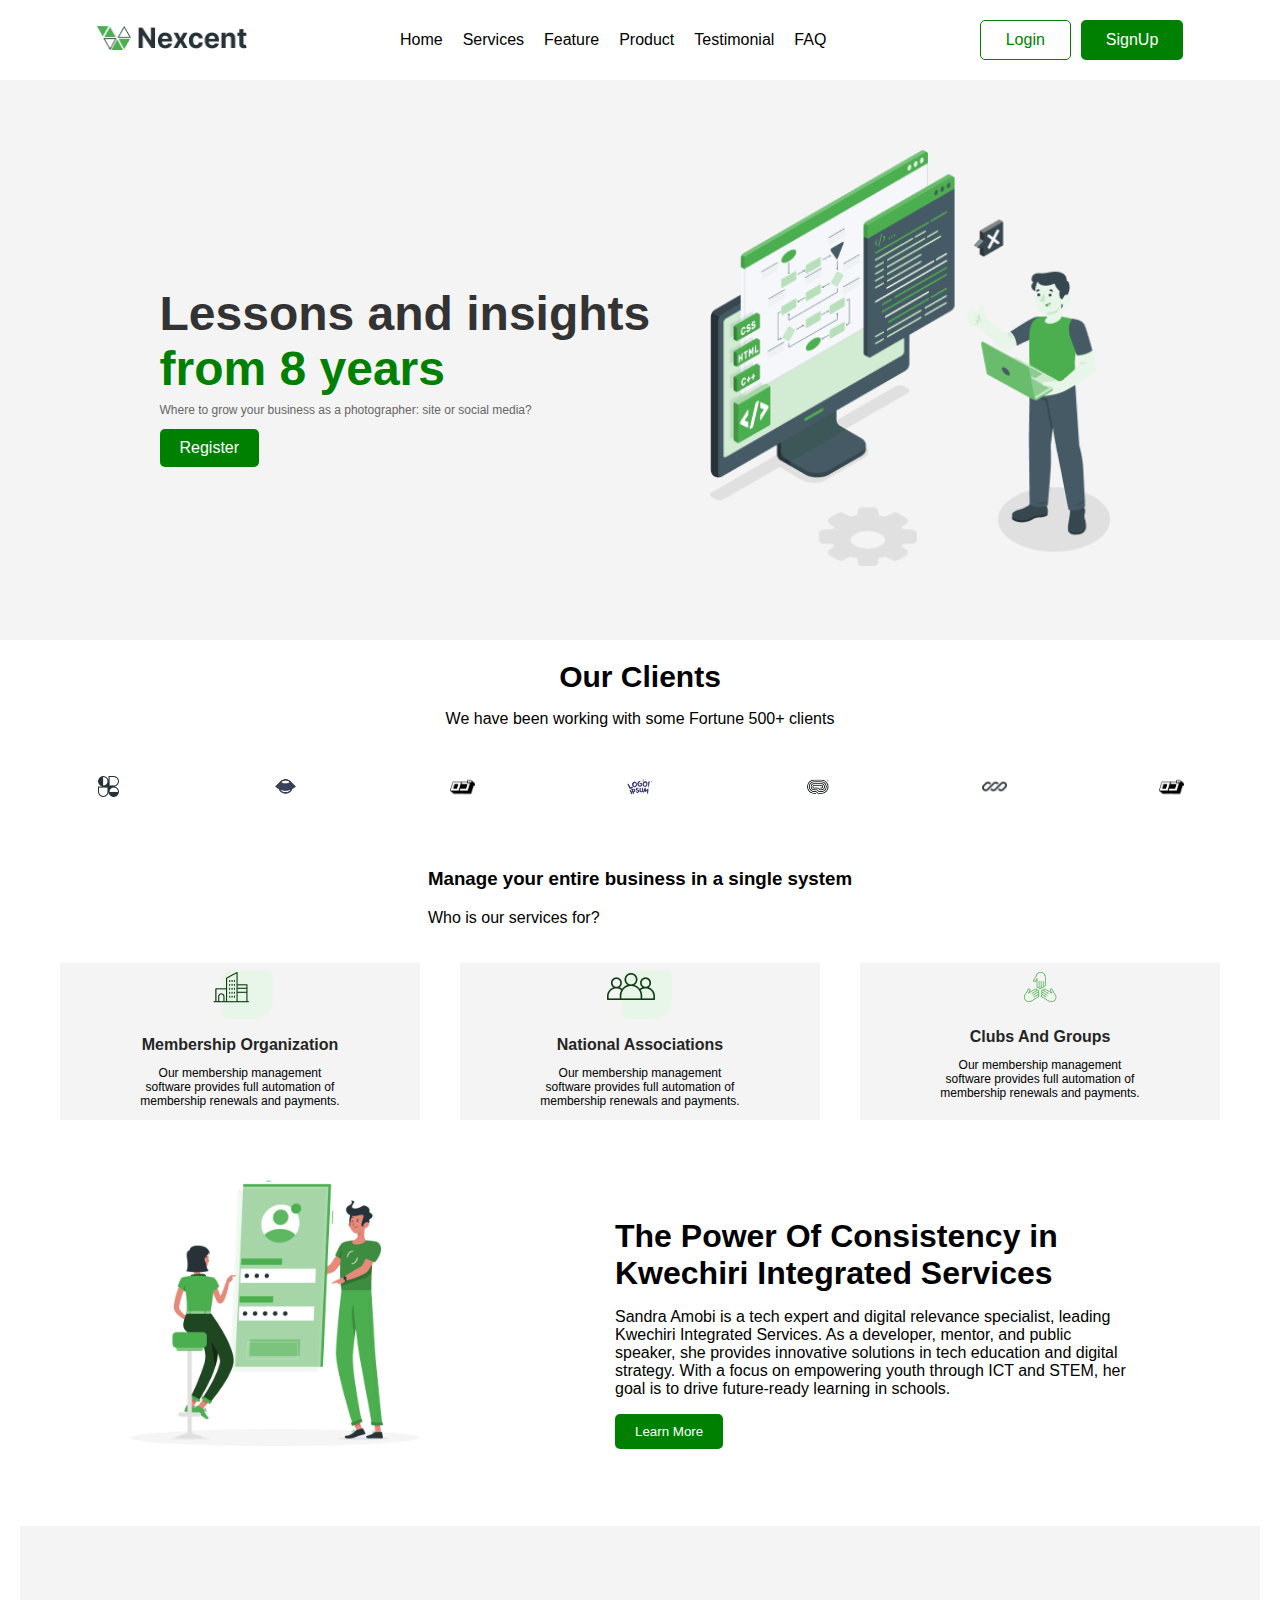
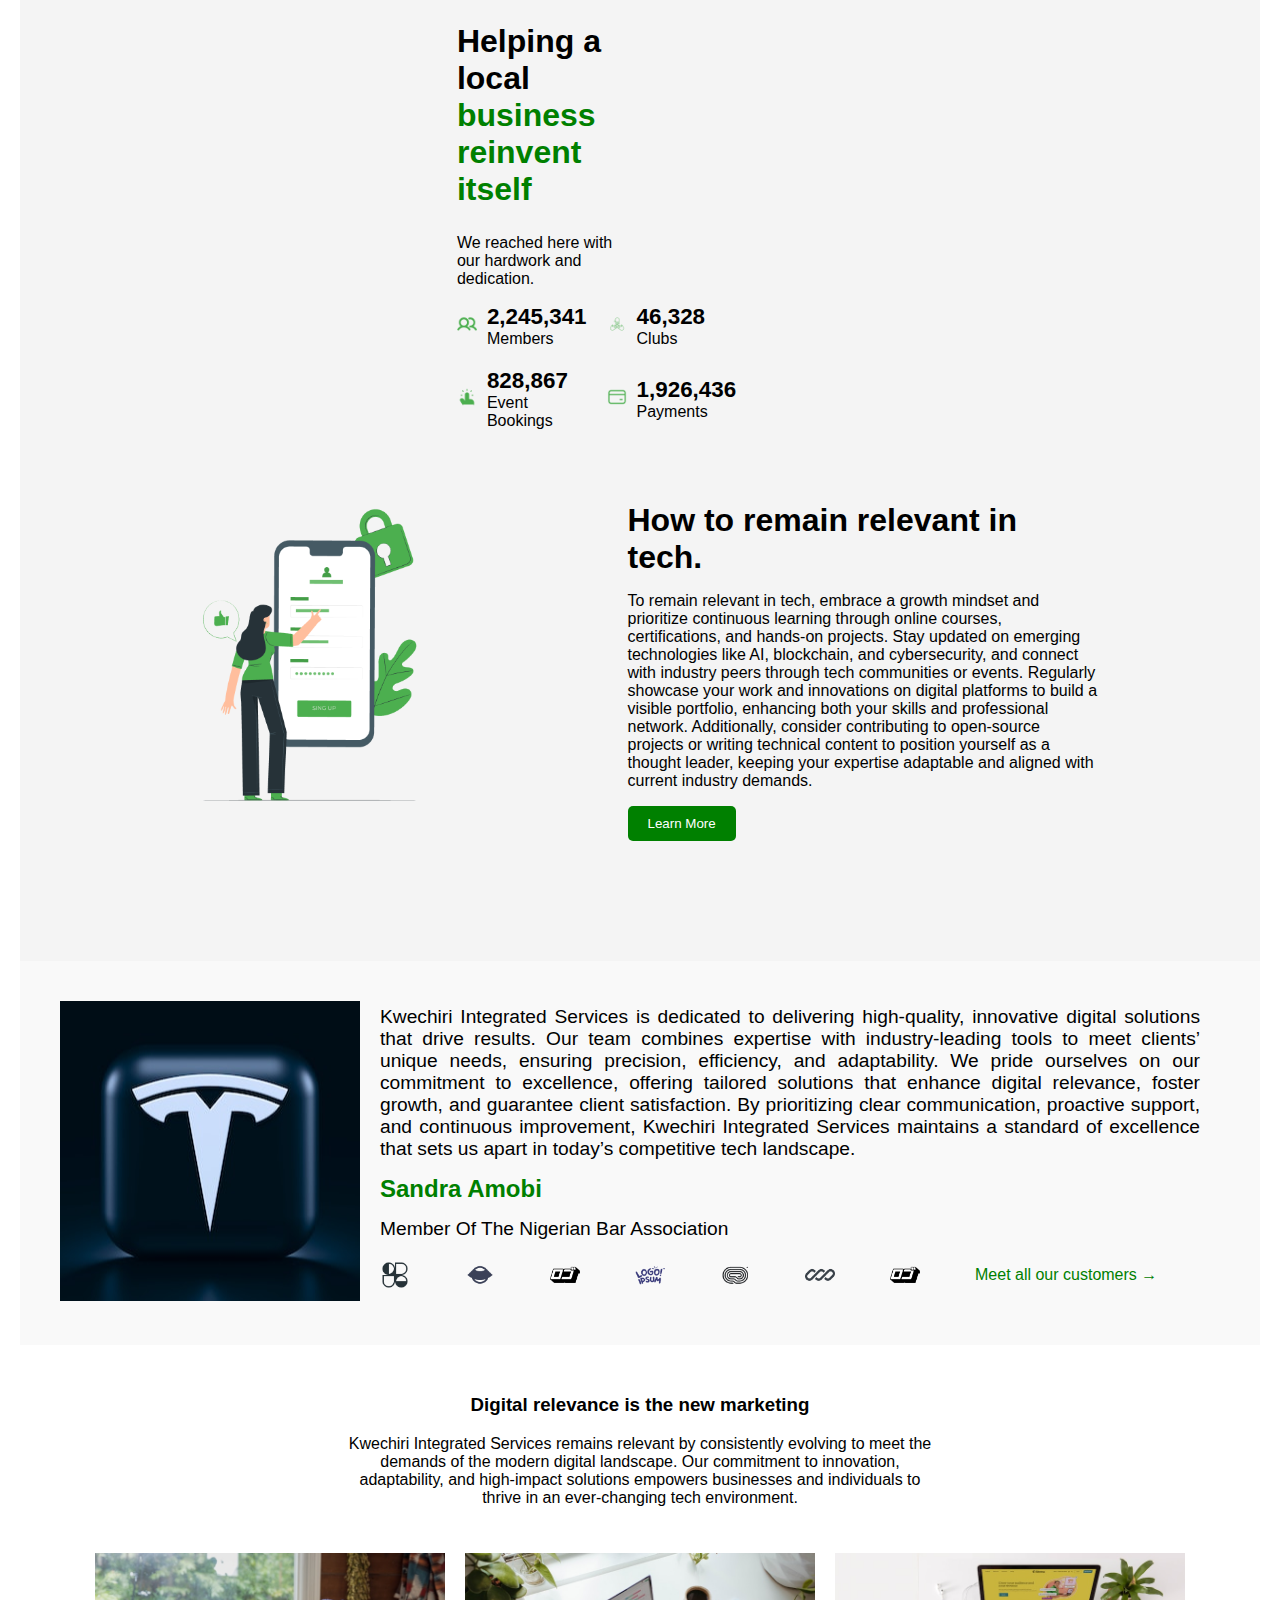
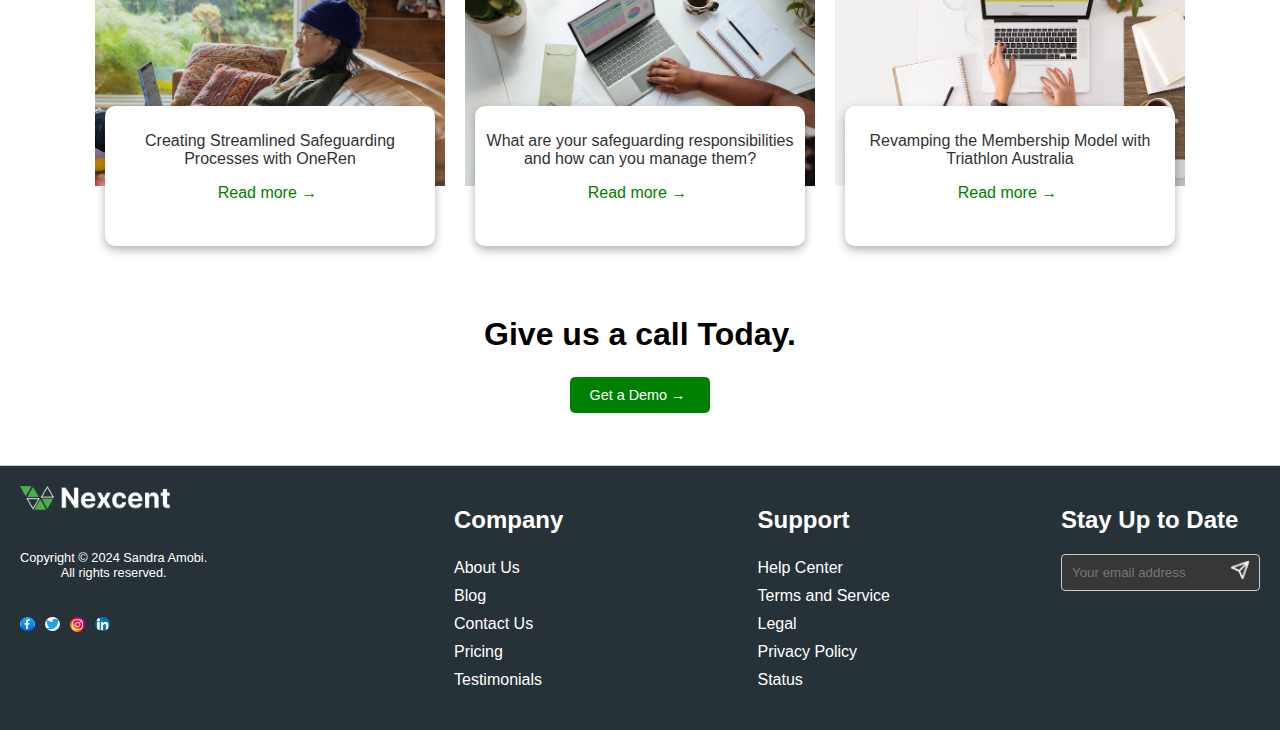
==== commit ff64dd6b: "Update index.html" ====
--- a/index.html
+++ b/index.html
@@ -22,7 +22,7 @@
       </nav>
       <div class="auth-buttons">
         <button class="login">Login</button>
-        <button class="register">Register</button>
+        <button class="register">SignUp</button>
       </div>
       <div class="hamburger" onclick="toggleMenu()">
         &#9776;
@@ -61,6 +61,10 @@
       </div>
 
       <section class="content-section1">
+        <div class="text-top">
+          <h3>Manage your entire business in a single system</h3>
+          <p>Who is our services for?</p>
+        </div>
         <div class="top-row">
           <div class="card">
             <i class="icon"><img src="Icon1.png" alt="" /></i>
@@ -117,50 +121,52 @@
 
       <section class="container">
         <!-- Left section -->
-        <div class="left-sections">
-          <h2>
-            Helping a local <br />
-            <span class="hero">business reinvent itself</span>
-          </h2>
-          <p>We reached here with our hardwork and dedication.</p>
-        </div>
-
-        <!-- Right section -->
-        <div class="right-sections">
-          <div class="items">
-            <div class="icons">
-              <img src="Icon-memebers.png" alt="" />
-            </div>
-            <div class="text-contents">
-              <h3>2,245,341</h3>
-              <p>Members</p>
-            </div>
-          </div>
-          <div class="items">
-            <div class="icons">
-              <img src="Icon-clubs.png" alt="" />
-            </div>
-            <div class="text-contents">
-              <h3>46,328</h3>
-              <p>Clubs</p>
-            </div>
-          </div>
-          <div class="items">
-            <div class="icons">
-              <img src="Icon-event-bookings.png" alt="" />
-            </div>
-            <div class="text-contents">
-              <h3>828,867</h3>
-              <p>Events Booking</p>
-            </div>
-          </div>
-          <div class="items">
-            <div class="icons">
-              <img src="Icon-payments.png" alt="" />
-            </div>
-            <div class="text-contents">
-              <h3>1,926,436</h3>
-              <p>Payments</p>
+        <div class="middle">
+          <div class="left-sections">
+            <h2>
+              Helping a local <br />
+              <span class="hero">business reinvent itself</span>
+            </h2>
+            <p>We reached here with our hardwork and dedication.</p>
+          </div>
+
+          <!-- Right section -->
+          <div class="right-sections">
+            <div class="items">
+              <div class="icons">
+                <img src="Icon-memebers.png" alt="" />
+              </div>
+              <div class="text-contents">
+                <h3>2,245,341</h3>
+                <p>Members</p>
+              </div>
+            </div>
+            <div class="items">
+              <div class="icons">
+                <img src="Icon-clubs.png" alt="" />
+              </div>
+              <div class="text-contents">
+                <h3>46,328</h3>
+                <p>Clubs</p>
+              </div>
+            </div>
+            <div class="items">
+              <div class="icons">
+                <img src="Icon-event-bookings.png" alt="" />
+              </div>
+              <div class="text-contents">
+                <h3>828,867</h3>
+                <p>Event Bookings</p>
+              </div>
+            </div>
+            <div class="items">
+              <div class="icons">
+                <img src="Icon-payments.png" alt="" />
+              </div>
+              <div class="text-contents">
+                <h3>1,926,436</h3>
+                <p>Payments</p>
+              </div>
             </div>
           </div>
         </div>
@@ -226,18 +232,13 @@
       <div class="containers">
         <!-- First Div -->
         <div class="text-block">
-          <h3>Digital Relevance is the new marketing</h3>
+          <h3>Digital relevance is the new marketing</h3>
           <p>
-            Kwechiri Technologies remains relevant by consistently evolving to
-            meet the demands of the modern digital landscape. Our commitment to
-            innovation, adaptability, and high-impact solutions empowers
-            businesses and individuals to thrive in an ever-changing tech
-            environment. Through cutting-edge services in web development,
-            digital strategy, and tech education, we stay at the forefront,
-            enabling our clients to stay competitive. Our focus on fostering
-            digital relevance extends beyond solutions—we empower communities
-            and future generations by integrating ICT and STEM into educational
-            systems, ensuring sustained impact and growth.​
+            Kwechiri Integrated Services remains relevant by consistently
+            evolving to meet the demands of the modern digital landscape. Our
+            commitment to innovation, adaptability, and high-impact solutions
+            empowers businesses and individuals to thrive in an ever-changing
+            tech environment.
           </p>
         </div>
 
@@ -277,7 +278,7 @@
         </div>
       </div>
 
-      <div class="containers">
+      <div class="container-bottom">
         <div class="text-down">
           <h2>Give us a call Today.</h2>
           <a href="#">Get a Demo</a>
@@ -287,48 +288,78 @@
 
     <footer class="footer">
       <!-- Logo Section -->
-      <div class="footer-logo">
-        <a href="https://www.github.com/sandrazenith" target="_blank">
-          <img src="nexcent-logo-white.png" alt="Company Logo" class="logo" />
-        </a>
-        <p>&copy; 2024 Sandra Amobi. All rights reserved.</p>
-        <div class="social-icons">
-          <a href="https://www.facebook.com/profile.php?id=100024753504178&mibextid=ZbWKwL" target="_blank">
-            <img src="facebook.jpg" alt="Facebook" />
-          </a>
-          <a href="https://www.x.com/Nneomablossom" target="_blank">
-            <img src="twitter-icon.png" alt="Twitter" />
-          </a>
-          <a href="https://www.instagram.com/sandrablossom5" target="_blank">
-            <img src="instagram.jpg" alt="Instagram" />
-          </a>
-          <a href="https://www.linkedin.com/in/sandra-amobi-7465a7289?utm_source=share&utm_campaign=share_via&utm_content=profile&utm_medium=android_app" target="_blank">
-            <img src="linkedln-icon.png" alt="LinkedIn" />
-          </a>
-        </div>
-      </div>
 
       <!-- Links and Support Section -->
       <div class="footer-content">
+        <div class="footer-logo">
+          <a href="https://www.github.com/sandrazenith" target="_blank">
+            <img src="nexcent-logo-white.png" alt="Company Logo" class="logo" />
+          </a>
+          <p>
+            Copyright &copy; 2024 Sandra Amobi. <br />
+            All rights reserved.
+          </p>
+          <div class="social-icons">
+            <a
+              href="https://www.facebook.com/profile.php?id=100024753504178&mibextid=ZbWKwL"
+              target="_blank"
+            >
+              <img src="facebook.jpg" alt="Facebook" />
+            </a>
+            <a href="https://www.x.com/Nneomablossom" target="_blank">
+              <img src="twitter-icon.png" alt="Twitter" />
+            </a>
+            <a href="https://www.instagram.com/sandrablossom5" target="_blank">
+              <img src="instagram.jpg" alt="Instagram" />
+            </a>
+            <a
+              href="https://www.linkedin.com/in/sandra-amobi-7465a7289?utm_source=share&utm_campaign=share_via&utm_content=profile&utm_medium=android_app"
+              target="_blank"
+            >
+              <img src="linkedln-icon.png" alt="LinkedIn" />
+            </a>
+          </div>
+        </div>
+
         <div class="footer-links">
           <h2>Company</h2>
           <ul>
-            <li><a href="#">About Us</a></li>
-            <li><a href="#">Blog</a></li>
-            <li><a href="#">Contact Us</a></li>
-            <li><a href="#">Pricing</a></li>
-            <li><a href="#">Testimonials</a></li>
+            <li style="padding-bottom: 5px; padding-top: 5px">
+              <a href="#">About Us</a>
+            </li>
+            <li style="padding-bottom: 5px; padding-top: 5px">
+              <a href="#">Blog</a>
+            </li>
+            <li style="padding-bottom: 5px; padding-top: 5px">
+              <a href="#">Contact Us</a>
+            </li>
+            <li style="padding-bottom: 5px; padding-top: 5px">
+              <a href="#">Pricing</a>
+            </li>
+            <li style="padding-bottom: 5px; padding-top: 5px">
+              <a href="#">Testimonials</a>
+            </li>
           </ul>
         </div>
 
         <div class="footer-support">
           <h2>Support</h2>
           <ul>
-            <li><a href="#">Help Center</a></li>
-            <li><a href="#">Terms of Service</a></li>
-            <li><a href="#">Legal</a></li>
-            <li><a href="#">Privacy Policy</a></li>
-            <li><a href="#">Status</a></li>
+            <li style="padding-bottom: 5px; padding-top: 5px">
+              <a href="#">Help Center</a>
+            </li>
+            <li style="padding-bottom: 5px; padding-top: 5px">
+              <a href="#">Terms and Service</a>
+            </li>
+            <li style="padding-bottom: 5px; padding-top: 5px">
+              <a href="#">Legal</a>
+            </li>
+            <li style="padding-bottom: 5px; padding-top: 5px">
+              <a href="#">Privacy Policy</a>
+            </li>
+            <li style="padding-bottom: 5px; padding-top: 5px">
+              <a href="#">Status</a>
+            </li>
           </ul>
         </div>
 
--- a/styles.css
+++ b/styles.css
@@ -73,12 +73,15 @@
 
 .content-section .text-content {
   padding: 20px;
-  text-align: center;
+  text-align: left;
 }
 
 .clients h3 {
   font-size: 30px;
-}
+  margin: 0;
+}
+
+
 
 .clients {
   text-align: center;
@@ -94,6 +97,7 @@
   justify-content: space-around;
   align-items: center;
   width: 100%;
+  margin: 30px;
 }
 
 .content-section .text-content h1 {
@@ -155,7 +159,7 @@
   margin: 20px;
   width: calc(33.333% - 40px);
   background-color: #f4f4f4;
-  font-size: 10px;
+  font-size: 12px;
 }
 
 .card .child h3 {
@@ -213,26 +217,6 @@
   border-radius: 5px;
 }
 
-@media (max-width: 768px) {
-  .top-row,
-  .bottom-row {
-    flex-direction: column;
-    align-items: center;
-  }
-
-  .card,
-  .text-content,
-  .image-text {
-    width: 100%; 
-    margin: 5px 0;
-  }
-
-  .text-content {
-    text-align: left;
-    padding: 0;
-  }
-}
-
 .container {
   display: flex;
   flex-wrap: wrap;
@@ -292,8 +276,8 @@
 
 /* First div styling */
 .text-block {
-  text-align: left;
-  max-width: 500px;
+  text-align: center;
+  max-width: 600px;
   padding: 10px 20px;
   margin-bottom: 20px;
 }
@@ -362,7 +346,7 @@
 }
 
 .text-down h2 {
-  font-size: 4rem;
+  font-size: 2rem;
   margin: 10px;
   margin-bottom: 30px;
 }
@@ -587,6 +571,27 @@
   cursor: pointer;
 }
 
+@media (max-width: 768px) {
+  .top-row,
+  .bottom-row {
+    flex-direction: column;
+    align-items: center;
+  }
+
+  .card,
+  .text-content,
+  .image-text {
+    width: 100%; 
+    margin: 5px 0;
+  }
+
+  .text-content {
+    text-align: left;
+    padding: 0;
+  }
+}
+
+
 
 @media (max-width: 786px) {
   .header nav {
@@ -601,6 +606,10 @@
 
   .hamburger {
     display: block;
+  }
+
+  .clients p {
+    font-size: 12px;
   }
 
   .container {
@@ -636,7 +645,7 @@
   }
 
   .text-down h2 {
-    font-size: 2rem;
+    font-size: 1.3rem;
   }
 
   .left-sections,
@@ -849,7 +858,7 @@
   }
 
   .text-down h2 {
-    font-size: 1.8rem;
+    font-size: 1.2rem;
   }
 
   .icon-container img {
